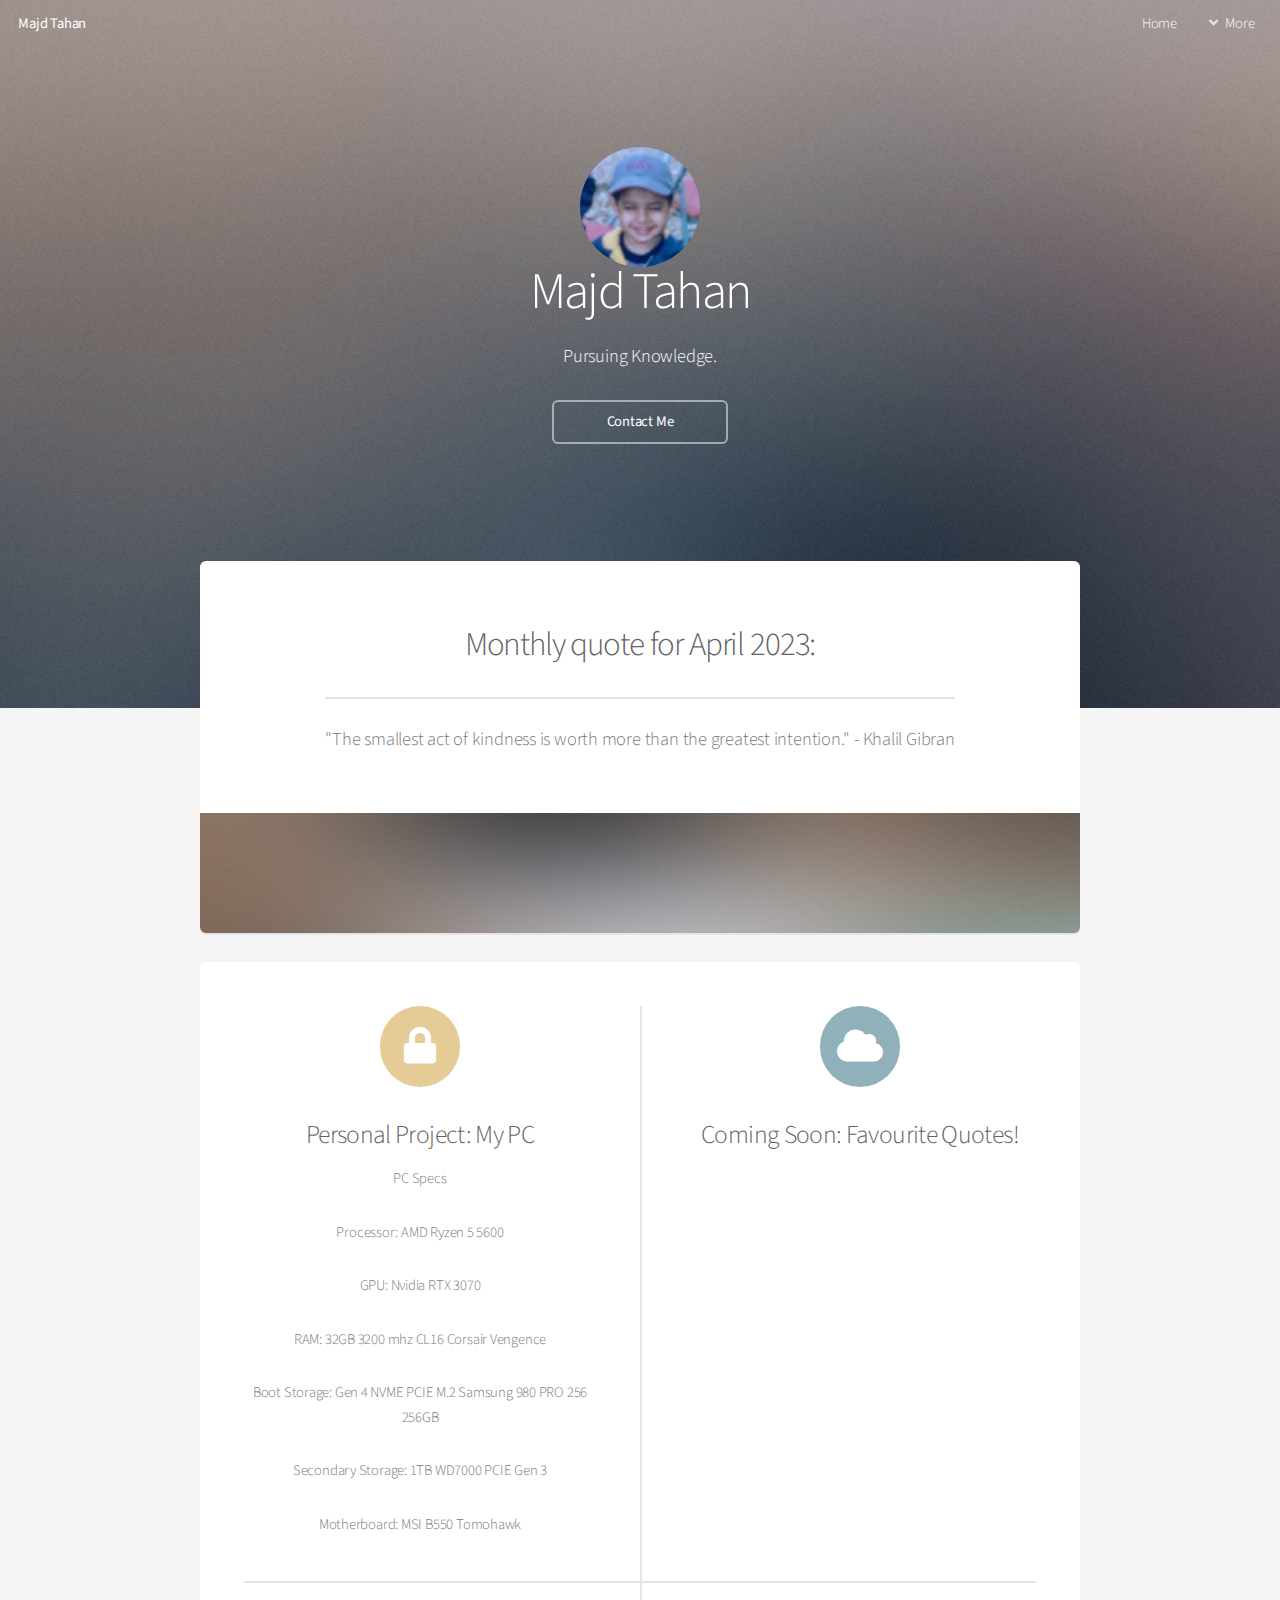
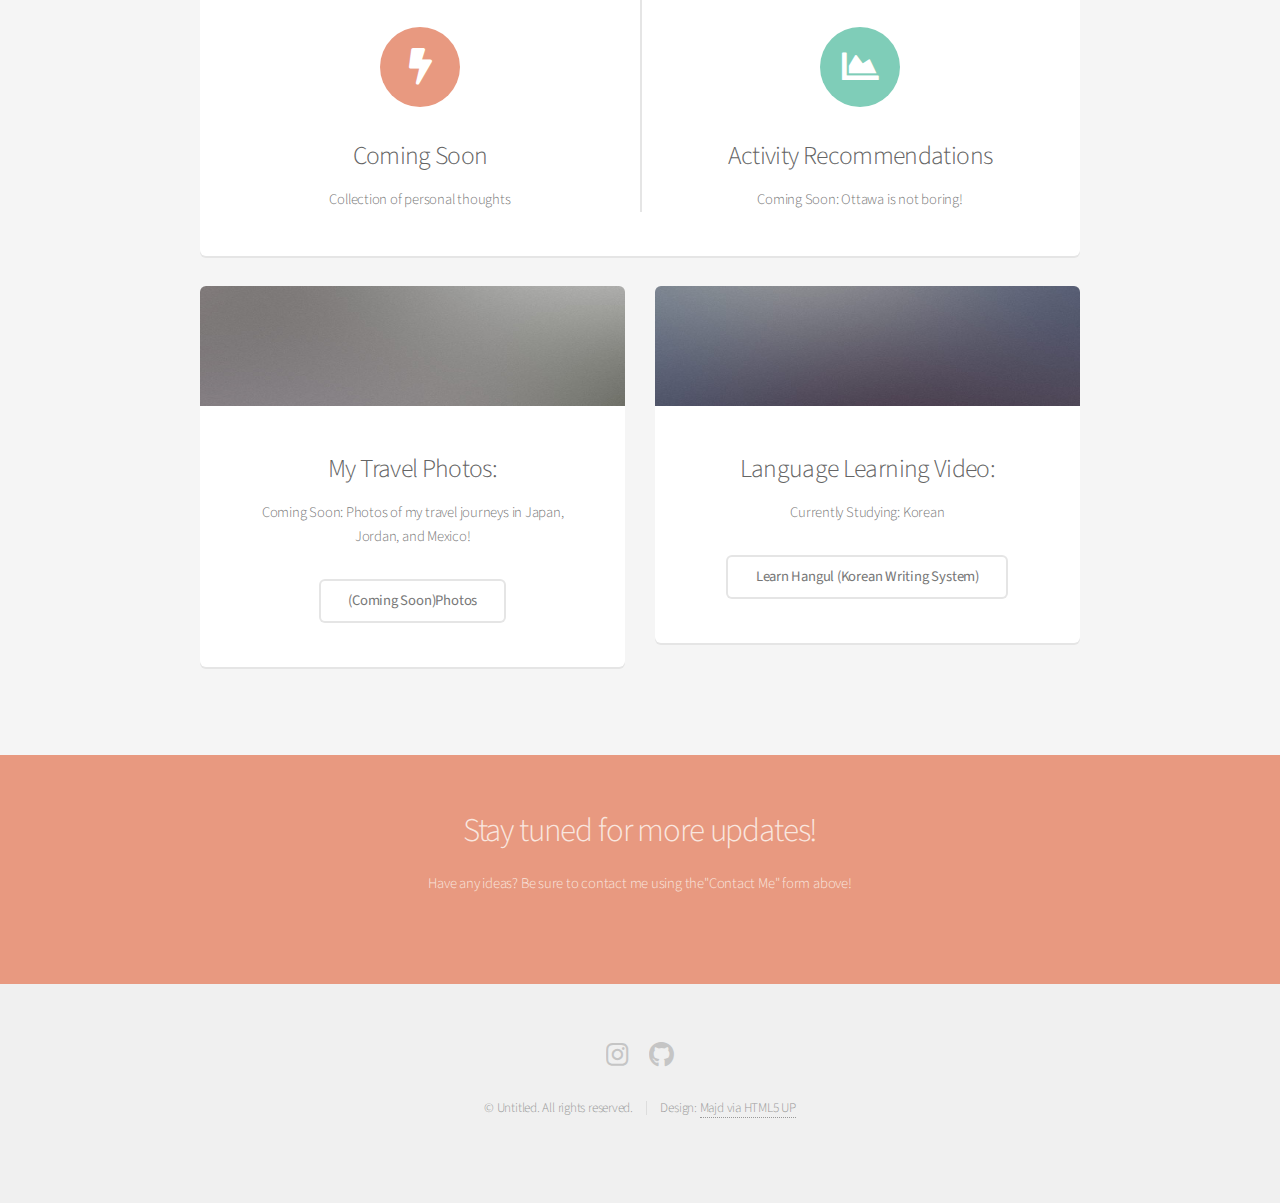
==== index.html @ 49168c93 "Small fix to submenu order" ====
<!DOCTYPE HTML>
<!--
	Alpha by HTML5 UP
	html5up.net | @ajlkn
	Free for personal and commercial use under the CCA 3.0 license (html5up.net/license)
-->
<html>
	<head>
		<title>Majd Tahan</title>
		<meta charset="utf-8" />
		<meta name="viewport" content="width=device-width, initial-scale=1, user-scalable=no" />
		<link rel="stylesheet" href="assets/css/main.css" />
	</head>
	<body class="landing is-preload">
		<div id="page-wrapper">

			<!-- Header -->
				<header id="header" class="alt">
					<h1><a href="index.html">Majd Tahan</a></h1>
					<nav id="nav">
						<ul>
							<li><a href="index.html">Home</a></li>
							<li>
								<a href="#" class="icon solid fa-angle-down">More</a>
								<ul>
									<li><a href="generic.html">Previous Quotes</a></li>
									<li><a href="contact.html">Contact Form</a></li>
									<li><a href="elements.html">Elements</a></li>
									<li>
										<!-- <a href="#">Submenu</a>
										<ul>
											<li><a href="#">Option One</a></li>
											<li><a href="#">Option Two</a></li>
											<li><a href="#">Option Three</a></li>
											<li><a href="#">Option Four</a></li>
										</ul> -->
									</li>
								</ul>
							</li>
							<!-- <li><a href="#" class="button">Sign Up</a></li> -->
						</ul>
					</nav>
				</header>

			<!-- Banner -->
				<section id="banner">
					<!--<img src="images/cat.jpg" alt = "Avatar">-->
					<img src="images/me.jpg" alt = "Avatar">
					<h2>Majd Tahan</h2>
					<p>Pursuing Knowledge.</p>
					<ul class="actions special">
						<!-- Redirect to email is disabled, enabled re-direct to form which then sends a detailed email to my inbox. -->

						<!-- <li><a href="https://www.google.ca/" class="button primary" >Resume</a></li> -->
						<!-- <li><a href="mailto: majd.eltahan@gmail.com" class="button">Contact Me</a></li> -->
						<li><a href="contact.html" class="button">Contact Me</a></li>
					</ul>
				</section>

			<!-- Main -->
				<section id="main" class="container">

					<section class="box special">
						<header class="major">
							<h2>Monthly quote for April 2023:
							<br />
							</h2>
							<p>"The smallest act of kindness is worth more than the greatest intention." - Khalil Gibran</p>
						</header>
						<span class="image featured"><img src="images/pic01.jpg" /></span>
					</section>

					<section class="box special features">
						
						<div class="features-row">
							<section>
								<span class="icon solid major fa-lock accent5"></span>
								<h3>Personal Project: My PC</h3>
								<p>PC Specs	</p>
								<p>Processor: AMD Ryzen 5 5600</p>
								<P>GPU: Nvidia RTX 3070</P>
								<p>RAM: 32GB 3200 mhz CL16 Corsair Vengence </p>
								<p>Boot Storage: Gen 4 NVME PCIE M.2 Samsung 980 PRO 256 256GB</p>
								<p>Secondary Storage: 1TB WD7000 PCIE Gen 3</p>
								<p>Motherboard: MSI B550 Tomohawk</p>
							</section>
							<section>
								<span class="icon solid major fa-cloud accent4"></span>
								<h3>Coming Soon: Favourite Quotes!</h3>
								<p></p>
							</section>   
							
						</div>
						<div class="features-row">
							<section>
								<span class="icon solid major fa-bolt accent2"></span>
								<h3>Coming Soon</h3>
								<p>Collection of personal thoughts</p>
							</section>
							<section>
								<span class="icon solid major fa-chart-area accent3"></span>
								<h3>Activity Recommendations</h3>
								<p>Coming Soon: Ottawa is not boring!</p>
							</section>
						</div>
					</section>

					<div class="row">
						<div class="col-6 col-12-narrower">

							<section class="box special">
								<span class="image featured"><img src="images/pic02.jpg" alt="" /></span>
								<h3>My Travel Photos:</h3>
								<p>Coming Soon: Photos of my travel journeys in Japan, Jordan, and Mexico!</p>
								<ul class="actions special">
									<li><a href="#" class="button alt">(Coming Soon)Photos</a></li>
								</ul>
							</section>

						</div>
						<div class="col-6 col-12-narrower">

							<section class="box special">
								<span class="image featured"><img src="images/pic03.jpg" alt="" /></span>
								<h3>Language Learning Video:</h3>
								<p>Currently Studying: Korean</p>

								<ul class="actions special">
									<li><a href="https://www.youtube.com/watch?v=85qJXvyFrIc" class="button alt">Learn Hangul (Korean Writing System)</a></li>
								</ul>
							</section>

						</div>
					</div>

				</section>

			<!-- CTA -->
				<section id="cta">

					<h2>Stay tuned for more updates!</h2>
					<p>Have any ideas? Be sure to contact me using the"Contact Me" form above!</p>
					<!-- <p>Contact Me: <a href="contact.html"></a></p>  -->

					<!-- <form>
						<div class="row gtr-50 gtr-uniform">
							<div class="col-8 col-12-mobilep">
								<input type="email" name="email" id="email" placeholder="Email Address" />
							</div>
							<div class="col-4 col-12-mobilep">
								<input type="submit" value="Sign Up" class="fit" />
							</div>
						</div>
					</form> -->

				</section>

			<!-- Footer -->
				<footer id="footer">
					<ul class="icons">
						<li><a href="https://www.instagram.com/majdtahan" class="icon brands fa-instagram"><span class="label">Instagram</span></a></li>
						<li><a href="https://github.com/majdtahan" class="icon brands fa-github"><span class="label">Github</span></a></li>
					</ul>
					<ul class="copyright">
						<li>&copy; Untitled. All rights reserved.</li><li>Design: <a href="http://html5up.net">Majd via HTML5 UP</a></li>
					</ul>
				</footer>

		</div>

		<!-- Scripts -->
			<script src="assets/js/jquery.min.js"></script>
			<script src="assets/js/jquery.dropotron.min.js"></script>
			<script src="assets/js/jquery.scrollex.min.js"></script>
			<script src="assets/js/browser.min.js"></script>
			<script src="assets/js/breakpoints.min.js"></script>
			<script src="assets/js/util.js"></script>
			<script src="assets/js/main.js"></script>

	</body>
</html>
---- assets/css/main.css ----
@import url("fontawesome-all.min.css");
@import url("https://fonts.googleapis.com/css?family=Source+Sans+Pro:300,400,300italic,400italic");

/*
	Alpha by HTML5 UP
	html5up.net | @ajlkn
	Free for personal and commercial use under the CCA 3.0 license (html5up.net/license)
*/

/* Reset */

/* Based on meyerweb.com/eric/tools/css/reset (v2.0 | 20110126 | License: public domain) */

	html, body, div, span, applet, object,
	iframe, h1, h2, h3, h4, h5, h6, p, blockquote,
	pre, a, abbr, acronym, address, big, cite,
	code, del, dfn, em, img, ins, kbd, q, s, samp,
	small, strike, strong, sub, sup, tt, var, b,
	u, i, center, dl, dt, dd, ol, ul, li, fieldset,
	form, label, legend, table, caption, tbody,
	tfoot, thead, tr, th, td, article, aside,
	canvas, details, embed, figure, figcaption,
	footer, header, hgroup, menu, nav, output, ruby,
	section, summary, time, mark, audio, video {
		margin: 0;
		padding: 0;
		border: 0;
		font-size: 100%;
		font: inherit;
		vertical-align: baseline;
	}

	article, aside, details, figcaption, figure,
	footer, header, hgroup, menu, nav, section {
		display: block;
	}

	body {
		line-height: 1;
	}

	ol, ul {
		list-style: none;
	}

	blockquote, q {
		quotes: none;
	}

		blockquote:before, blockquote:after, q:before, q:after {
			content: '';
			content: none;
		}

	table {
		border-collapse: collapse;
		border-spacing: 0;
	}

	img{
		vertical-align: middle;
		width: 120px;
		height: 120px;
		border-radius: 50%;


	}

	body {
		-webkit-text-size-adjust: none;
	}

	mark {
		background-color: transparent;
		color: inherit;
	}

	input::-moz-focus-inner {
		border: 0;
		padding: 0;
	}

	input, select, textarea {
		-moz-appearance: none;
		-webkit-appearance: none;
		-ms-appearance: none;
		appearance: none;
	}

/* Basic */

	@-ms-viewport {
		width: device-width;
	}

	body {
		-ms-overflow-style: scrollbar;
	}

	@media screen and (max-width: 480px) {

		html, body {
			min-width: 320px;
		}

	}

	html {
		box-sizing: border-box;
	}

	*, *:before, *:after {
		box-sizing: inherit;
	}

	body {
		background: #f5f5f5;
	}

	body, input, select, textarea {
		color: #777;
		font-family: "Source Sans Pro", sans-serif;
		font-size: 16pt;
		font-weight: 300;
		line-height: 1.65em;
		letter-spacing: -0.015em;
	}

	a {
		-moz-transition: color 0.2s ease-in-out, border-bottom-color 0.2s ease-in-out;
		-webkit-transition: color 0.2s ease-in-out, border-bottom-color 0.2s ease-in-out;
		-ms-transition: color 0.2s ease-in-out, border-bottom-color 0.2s ease-in-out;
		transition: color 0.2s ease-in-out, border-bottom-color 0.2s ease-in-out;
		border-bottom: dotted 1px;
		color: #e89980;
		text-decoration: none;
	}

		a:hover {
			border-bottom-color: transparent;
		}

	strong, b {
		color: #646464;
		font-weight: 400;
	}

	em, i {
		font-style: italic;
	}

	p {
		margin: 0 0 2em 0;
	}

	h1, h2, h3, h4, h5, h6 {
		color: #646464;
		font-weight: 300;
		line-height: 1em;
		margin: 0 0 0.5em 0;
	}

		h1 a, h2 a, h3 a, h4 a, h5 a, h6 a {
			color: inherit;
			text-decoration: none;
		}

	h2 {
		font-size: 2.25em;
		line-height: 1.5em;
		letter-spacing: -0.035em;
	}

	h3 {
		font-size: 1.75em;
		line-height: 1.5em;
		letter-spacing: -0.025em;
	}

	h4 {
		font-size: 1.1em;
		line-height: 1.5em;
		letter-spacing: 0;
	}

	h5 {
		font-size: 0.9em;
		line-height: 1.5em;
		letter-spacing: 0;
	}

	h6 {
		font-size: 0.7em;
		line-height: 1.5em;
		letter-spacing: 0;
	}

	sub {
		font-size: 0.8em;
		position: relative;
		top: 0.5em;
	}

	sup {
		font-size: 0.8em;
		position: relative;
		top: -0.5em;
	}

	hr {
		border: 0;
		border-bottom: solid 2px #e5e5e5;
		margin: 2em 0;
	}

		hr.major {
			margin: 3em 0;
		}

	blockquote {
		border-left: solid 4px #e5e5e5;
		font-style: italic;
		margin: 0 0 2em 0;
		padding: 0.5em 0 0.5em 2em;
	}

	pre {
		-webkit-overflow-scrolling: touch;
		background: #f8f8f8;
		border-radius: 6px;
		border: solid 1px #e5e5e5;
		font-family: monospace;
		font-size: 0.9em;
		line-height: 1.75em;
		margin: 0 0 2em 0;
		overflow-x: auto;
		padding: 1em 1.5em;
	}

	code {
		background: #f8f8f8;
		border-radius: 6px;
		border: solid 1px #e5e5e5;
		font-family: monospace;
		font-size: 0.9em;
		margin: 0 0.25em;
		padding: 0.25em 0.65em;
	}

	.align-left {
		text-align: left;
	}

	.align-center {
		text-align: center;
	}

	.align-right {
		text-align: right;
	}

/* Row */

	.row {
		display: flex;
		flex-wrap: wrap;
		box-sizing: border-box;
		align-items: stretch;
	}

		.row > * {
			box-sizing: border-box;
		}

		.row.gtr-uniform > * > :last-child {
			margin-bottom: 0;
		}

		.row.aln-left {
			justify-content: flex-start;
		}

		.row.aln-center {
			justify-content: center;
		}

		.row.aln-right {
			justify-content: flex-end;
		}

		.row.aln-top {
			align-items: flex-start;
		}

		.row.aln-middle {
			align-items: center;
		}

		.row.aln-bottom {
			align-items: flex-end;
		}

		.row > .imp {
			order: -1;
		}

		.row > .col-1 {
			width: 8.33333%;
		}

		.row > .off-1 {
			margin-left: 8.33333%;
		}

		.row > .col-2 {
			width: 16.66667%;
		}

		.row > .off-2 {
			margin-left: 16.66667%;
		}

		.row > .col-3 {
			width: 25%;
		}

		.row > .off-3 {
			margin-left: 25%;
		}

		.row > .col-4 {
			width: 33.33333%;
		}

		.row > .off-4 {
			margin-left: 33.33333%;
		}

		.row > .col-5 {
			width: 41.66667%;
		}

		.row > .off-5 {
			margin-left: 41.66667%;
		}

		.row > .col-6 {
			width: 50%;
		}

		.row > .off-6 {
			margin-left: 50%;
		}

		.row > .col-7 {
			width: 58.33333%;
		}

		.row > .off-7 {
			margin-left: 58.33333%;
		}

		.row > .col-8 {
			width: 66.66667%;
		}

		.row > .off-8 {
			margin-left: 66.66667%;
		}

		.row > .col-9 {
			width: 75%;
		}

		.row > .off-9 {
			margin-left: 75%;
		}

		.row > .col-10 {
			width: 83.33333%;
		}

		.row > .off-10 {
			margin-left: 83.33333%;
		}

		.row > .col-11 {
			width: 91.66667%;
		}

		.row > .off-11 {
			margin-left: 91.66667%;
		}

		.row > .col-12 {
			width: 100%;
		}

		.row > .off-12 {
			margin-left: 100%;
		}

		.row.gtr-0 {
			margin-top: 0;
			margin-left: 0em;
		}

			.row.gtr-0 > * {
				padding: 0 0 0 0em;
			}

			.row.gtr-0.gtr-uniform {
				margin-top: 0em;
			}

				.row.gtr-0.gtr-uniform > * {
					padding-top: 0em;
				}

		.row.gtr-25 {
			margin-top: 0;
			margin-left: -0.5em;
		}

			.row.gtr-25 > * {
				padding: 0 0 0 0.5em;
			}

			.row.gtr-25.gtr-uniform {
				margin-top: -0.5em;
			}

				.row.gtr-25.gtr-uniform > * {
					padding-top: 0.5em;
				}

		.row.gtr-50 {
			margin-top: 0;
			margin-left: -1em;
		}

			.row.gtr-50 > * {
				padding: 0 0 0 1em;
			}

			.row.gtr-50.gtr-uniform {
				margin-top: -1em;
			}

				.row.gtr-50.gtr-uniform > * {
					padding-top: 1em;
				}

		.row {
			margin-top: 0;
			margin-left: -2em;
		}

			.row > * {
				padding: 0 0 0 2em;
			}

			.row.gtr-uniform {
				margin-top: -2em;
			}

				.row.gtr-uniform > * {
					padding-top: 2em;
				}

		.row.gtr-150 {
			margin-top: 0;
			margin-left: -3em;
		}

			.row.gtr-150 > * {
				padding: 0 0 0 3em;
			}

			.row.gtr-150.gtr-uniform {
				margin-top: -3em;
			}

				.row.gtr-150.gtr-uniform > * {
					padding-top: 3em;
				}

		.row.gtr-200 {
			margin-top: 0;
			margin-left: -4em;
		}

			.row.gtr-200 > * {
				padding: 0 0 0 4em;
			}

			.row.gtr-200.gtr-uniform {
				margin-top: -4em;
			}

				.row.gtr-200.gtr-uniform > * {
					padding-top: 4em;
				}

		@media screen and (max-width: 1680px) {

			.row {
				display: flex;
				flex-wrap: wrap;
				box-sizing: border-box;
				align-items: stretch;
			}

				.row > * {
					box-sizing: border-box;
				}

				.row.gtr-uniform > * > :last-child {
					margin-bottom: 0;
				}

				.row.aln-left {
					justify-content: flex-start;
				}

				.row.aln-center {
					justify-content: center;
				}

				.row.aln-right {
					justify-content: flex-end;
				}

				.row.aln-top {
					align-items: flex-start;
				}

				.row.aln-middle {
					align-items: center;
				}

				.row.aln-bottom {
					align-items: flex-end;
				}

				.row > .imp-wide {
					order: -1;
				}

				.row > .col-1-wide {
					width: 8.33333%;
				}

				.row > .off-1-wide {
					margin-left: 8.33333%;
				}

				.row > .col-2-wide {
					width: 16.66667%;
				}

				.row > .off-2-wide {
					margin-left: 16.66667%;
				}

				.row > .col-3-wide {
					width: 25%;
				}

				.row > .off-3-wide {
					margin-left: 25%;
				}

				.row > .col-4-wide {
					width: 33.33333%;
				}

				.row > .off-4-wide {
					margin-left: 33.33333%;
				}

				.row > .col-5-wide {
					width: 41.66667%;
				}

				.row > .off-5-wide {
					margin-left: 41.66667%;
				}

				.row > .col-6-wide {
					width: 50%;
				}

				.row > .off-6-wide {
					margin-left: 50%;
				}

				.row > .col-7-wide {
					width: 58.33333%;
				}

				.row > .off-7-wide {
					margin-left: 58.33333%;
				}

				.row > .col-8-wide {
					width: 66.66667%;
				}

				.row > .off-8-wide {
					margin-left: 66.66667%;
				}

				.row > .col-9-wide {
					width: 75%;
				}

				.row > .off-9-wide {
					margin-left: 75%;
				}

				.row > .col-10-wide {
					width: 83.33333%;
				}

				.row > .off-10-wide {
					margin-left: 83.33333%;
				}

				.row > .col-11-wide {
					width: 91.66667%;
				}

				.row > .off-11-wide {
					margin-left: 91.66667%;
				}

				.row > .col-12-wide {
					width: 100%;
				}

				.row > .off-12-wide {
					margin-left: 100%;
				}

				.row.gtr-0 {
					margin-top: 0;
					margin-left: 0em;
				}

					.row.gtr-0 > * {
						padding: 0 0 0 0em;
					}

					.row.gtr-0.gtr-uniform {
						margin-top: 0em;
					}

						.row.gtr-0.gtr-uniform > * {
							padding-top: 0em;
						}

				.row.gtr-25 {
					margin-top: 0;
					margin-left: -0.5em;
				}

					.row.gtr-25 > * {
						padding: 0 0 0 0.5em;
					}

					.row.gtr-25.gtr-uniform {
						margin-top: -0.5em;
					}

						.row.gtr-25.gtr-uniform > * {
							padding-top: 0.5em;
						}

				.row.gtr-50 {
					margin-top: 0;
					margin-left: -1em;
				}

					.row.gtr-50 > * {
						padding: 0 0 0 1em;
					}

					.row.gtr-50.gtr-uniform {
						margin-top: -1em;
					}

						.row.gtr-50.gtr-uniform > * {
							padding-top: 1em;
						}

				.row {
					margin-top: 0;
					margin-left: -2em;
				}

					.row > * {
						padding: 0 0 0 2em;
					}

					.row.gtr-uniform {
						margin-top: -2em;
					}

						.row.gtr-uniform > * {
							padding-top: 2em;
						}

				.row.gtr-150 {
					margin-top: 0;
					margin-left: -3em;
				}

					.row.gtr-150 > * {
						padding: 0 0 0 3em;
					}

					.row.gtr-150.gtr-uniform {
						margin-top: -3em;
					}

						.row.gtr-150.gtr-uniform > * {
							padding-top: 3em;
						}

				.row.gtr-200 {
					margin-top: 0;
					margin-left: -4em;
				}

					.row.gtr-200 > * {
						padding: 0 0 0 4em;
					}

					.row.gtr-200.gtr-uniform {
						margin-top: -4em;
					}

						.row.gtr-200.gtr-uniform > * {
							padding-top: 4em;
						}

		}

		@media screen and (max-width: 1280px) {

			.row {
				display: flex;
				flex-wrap: wrap;
				box-sizing: border-box;
				align-items: stretch;
			}

				.row > * {
					box-sizing: border-box;
				}

				.row.gtr-uniform > * > :last-child {
					margin-bottom: 0;
				}

				.row.aln-left {
					justify-content: flex-start;
				}

				.row.aln-center {
					justify-content: center;
				}

				.row.aln-right {
					justify-content: flex-end;
				}

				.row.aln-top {
					align-items: flex-start;
				}

				.row.aln-middle {
					align-items: center;
				}

				.row.aln-bottom {
					align-items: flex-end;
				}

				.row > .imp-normal {
					order: -1;
				}

				.row > .col-1-normal {
					width: 8.33333%;
				}

				.row > .off-1-normal {
					margin-left: 8.33333%;
				}

				.row > .col-2-normal {
					width: 16.66667%;
				}

				.row > .off-2-normal {
					margin-left: 16.66667%;
				}

				.row > .col-3-normal {
					width: 25%;
				}

				.row > .off-3-normal {
					margin-left: 25%;
				}

				.row > .col-4-normal {
					width: 33.33333%;
				}

				.row > .off-4-normal {
					margin-left: 33.33333%;
				}

				.row > .col-5-normal {
					width: 41.66667%;
				}

				.row > .off-5-normal {
					margin-left: 41.66667%;
				}

				.row > .col-6-normal {
					width: 50%;
				}

				.row > .off-6-normal {
					margin-left: 50%;
				}

				.row > .col-7-normal {
					width: 58.33333%;
				}

				.row > .off-7-normal {
					margin-left: 58.33333%;
				}

				.row > .col-8-normal {
					width: 66.66667%;
				}

				.row > .off-8-normal {
					margin-left: 66.66667%;
				}

				.row > .col-9-normal {
					width: 75%;
				}

				.row > .off-9-normal {
					margin-left: 75%;
				}

				.row > .col-10-normal {
					width: 83.33333%;
				}

				.row > .off-10-normal {
					margin-left: 83.33333%;
				}

				.row > .col-11-normal {
					width: 91.66667%;
				}

				.row > .off-11-normal {
					margin-left: 91.66667%;
				}

				.row > .col-12-normal {
					width: 100%;
				}

				.row > .off-12-normal {
					margin-left: 100%;
				}

				.row.gtr-0 {
					margin-top: 0;
					margin-left: 0em;
				}

					.row.gtr-0 > * {
						padding: 0 0 0 0em;
					}

					.row.gtr-0.gtr-uniform {
						margin-top: 0em;
					}

						.row.gtr-0.gtr-uniform > * {
							padding-top: 0em;
						}

				.row.gtr-25 {
					margin-top: 0;
					margin-left: -0.5em;
				}

					.row.gtr-25 > * {
						padding: 0 0 0 0.5em;
					}

					.row.gtr-25.gtr-uniform {
						margin-top: -0.5em;
					}

						.row.gtr-25.gtr-uniform > * {
							padding-top: 0.5em;
						}

				.row.gtr-50 {
					margin-top: 0;
					margin-left: -1em;
				}

					.row.gtr-50 > * {
						padding: 0 0 0 1em;
					}

					.row.gtr-50.gtr-uniform {
						margin-top: -1em;
					}

						.row.gtr-50.gtr-uniform > * {
							padding-top: 1em;
						}

				.row {
					margin-top: 0;
					margin-left: -2em;
				}

					.row > * {
						padding: 0 0 0 2em;
					}

					.row.gtr-uniform {
						margin-top: -2em;
					}

						.row.gtr-uniform > * {
							padding-top: 2em;
						}

				.row.gtr-150 {
					margin-top: 0;
					margin-left: -3em;
				}

					.row.gtr-150 > * {
						padding: 0 0 0 3em;
					}

					.row.gtr-150.gtr-uniform {
						margin-top: -3em;
					}

						.row.gtr-150.gtr-uniform > * {
							padding-top: 3em;
						}

				.row.gtr-200 {
					margin-top: 0;
					margin-left: -4em;
				}

					.row.gtr-200 > * {
						padding: 0 0 0 4em;
					}

					.row.gtr-200.gtr-uniform {
						margin-top: -4em;
					}

						.row.gtr-200.gtr-uniform > * {
							padding-top: 4em;
						}

		}

		@media screen and (max-width: 980px) {

			.row {
				display: flex;
				flex-wrap: wrap;
				box-sizing: border-box;
				align-items: stretch;
			}

				.row > * {
					box-sizing: border-box;
				}

				.row.gtr-uniform > * > :last-child {
					margin-bottom: 0;
				}

				.row.aln-left {
					justify-content: flex-start;
				}

				.row.aln-center {
					justify-content: center;
				}

				.row.aln-right {
					justify-content: flex-end;
				}

				.row.aln-top {
					align-items: flex-start;
				}

				.row.aln-middle {
					align-items: center;
				}

				.row.aln-bottom {
					align-items: flex-end;
				}

				.row > .imp-narrow {
					order: -1;
				}

				.row > .col-1-narrow {
					width: 8.33333%;
				}

				.row > .off-1-narrow {
					margin-left: 8.33333%;
				}

				.row > .col-2-narrow {
					width: 16.66667%;
				}

				.row > .off-2-narrow {
					margin-left: 16.66667%;
				}

				.row > .col-3-narrow {
					width: 25%;
				}

				.row > .off-3-narrow {
					margin-left: 25%;
				}

				.row > .col-4-narrow {
					width: 33.33333%;
				}

				.row > .off-4-narrow {
					margin-left: 33.33333%;
				}

				.row > .col-5-narrow {
					width: 41.66667%;
				}

				.row > .off-5-narrow {
					margin-left: 41.66667%;
				}

				.row > .col-6-narrow {
					width: 50%;
				}

				.row > .off-6-narrow {
					margin-left: 50%;
				}

				.row > .col-7-narrow {
					width: 58.33333%;
				}

				.row > .off-7-narrow {
					margin-left: 58.33333%;
				}

				.row > .col-8-narrow {
					width: 66.66667%;
				}

				.row > .off-8-narrow {
					margin-left: 66.66667%;
				}

				.row > .col-9-narrow {
					width: 75%;
				}

				.row > .off-9-narrow {
					margin-left: 75%;
				}

				.row > .col-10-narrow {
					width: 83.33333%;
				}

				.row > .off-10-narrow {
					margin-left: 83.33333%;
				}

				.row > .col-11-narrow {
					width: 91.66667%;
				}

				.row > .off-11-narrow {
					margin-left: 91.66667%;
				}

				.row > .col-12-narrow {
					width: 100%;
				}

				.row > .off-12-narrow {
					margin-left: 100%;
				}

				.row.gtr-0 {
					margin-top: 0;
					margin-left: 0em;
				}

					.row.gtr-0 > * {
						padding: 0 0 0 0em;
					}

					.row.gtr-0.gtr-uniform {
						margin-top: 0em;
					}

						.row.gtr-0.gtr-uniform > * {
							padding-top: 0em;
						}

				.row.gtr-25 {
					margin-top: 0;
					margin-left: -0.5em;
				}

					.row.gtr-25 > * {
						padding: 0 0 0 0.5em;
					}

					.row.gtr-25.gtr-uniform {
						margin-top: -0.5em;
					}

						.row.gtr-25.gtr-uniform > * {
							padding-top: 0.5em;
						}

				.row.gtr-50 {
					margin-top: 0;
					margin-left: -1em;
				}

					.row.gtr-50 > * {
						padding: 0 0 0 1em;
					}

					.row.gtr-50.gtr-uniform {
						margin-top: -1em;
					}

						.row.gtr-50.gtr-uniform > * {
							padding-top: 1em;
						}

				.row {
					margin-top: 0;
					margin-left: -2em;
				}

					.row > * {
						padding: 0 0 0 2em;
					}

					.row.gtr-uniform {
						margin-top: -2em;
					}

						.row.gtr-uniform > * {
							padding-top: 2em;
						}

				.row.gtr-150 {
					margin-top: 0;
					margin-left: -3em;
				}

					.row.gtr-150 > * {
						padding: 0 0 0 3em;
					}

					.row.gtr-150.gtr-uniform {
						margin-top: -3em;
					}

						.row.gtr-150.gtr-uniform > * {
							padding-top: 3em;
						}

				.row.gtr-200 {
					margin-top: 0;
					margin-left: -4em;
				}

					.row.gtr-200 > * {
						padding: 0 0 0 4em;
					}

					.row.gtr-200.gtr-uniform {
						margin-top: -4em;
					}

						.row.gtr-200.gtr-uniform > * {
							padding-top: 4em;
						}

		}

		@media screen and (max-width: 840px) {

			.row {
				display: flex;
				flex-wrap: wrap;
				box-sizing: border-box;
				align-items: stretch;
			}

				.row > * {
					box-sizing: border-box;
				}

				.row.gtr-uniform > * > :last-child {
					margin-bottom: 0;
				}

				.row.aln-left {
					justify-content: flex-start;
				}

				.row.aln-center {
					justify-content: center;
				}

				.row.aln-right {
					justify-content: flex-end;
				}

				.row.aln-top {
					align-items: flex-start;
				}

				.row.aln-middle {
					align-items: center;
				}

				.row.aln-bottom {
					align-items: flex-end;
				}

				.row > .imp-narrower {
					order: -1;
				}

				.row > .col-1-narrower {
					width: 8.33333%;
				}

				.row > .off-1-narrower {
					margin-left: 8.33333%;
				}

				.row > .col-2-narrower {
					width: 16.66667%;
				}

				.row > .off-2-narrower {
					margin-left: 16.66667%;
				}

				.row > .col-3-narrower {
					width: 25%;
				}

				.row > .off-3-narrower {
					margin-left: 25%;
				}

				.row > .col-4-narrower {
					width: 33.33333%;
				}

				.row > .off-4-narrower {
					margin-left: 33.33333%;
				}

				.row > .col-5-narrower {
					width: 41.66667%;
				}

				.row > .off-5-narrower {
					margin-left: 41.66667%;
				}

				.row > .col-6-narrower {
					width: 50%;
				}

				.row > .off-6-narrower {
					margin-left: 50%;
				}

				.row > .col-7-narrower {
					width: 58.33333%;
				}

				.row > .off-7-narrower {
					margin-left: 58.33333%;
				}

				.row > .col-8-narrower {
					width: 66.66667%;
				}

				.row > .off-8-narrower {
					margin-left: 66.66667%;
				}

				.row > .col-9-narrower {
					width: 75%;
				}

				.row > .off-9-narrower {
					margin-left: 75%;
				}

				.row > .col-10-narrower {
					width: 83.33333%;
				}

				.row > .off-10-narrower {
					margin-left: 83.33333%;
				}

				.row > .col-11-narrower {
					width: 91.66667%;
				}

				.row > .off-11-narrower {
					margin-left: 91.66667%;
				}

				.row > .col-12-narrower {
					width: 100%;
				}

				.row > .off-12-narrower {
					margin-left: 100%;
				}

				.row.gtr-0 {
					margin-top: 0;
					margin-left: 0em;
				}

					.row.gtr-0 > * {
						padding: 0 0 0 0em;
					}

					.row.gtr-0.gtr-uniform {
						margin-top: 0em;
					}

						.row.gtr-0.gtr-uniform > * {
							padding-top: 0em;
						}

				.row.gtr-25 {
					margin-top: 0;
					margin-left: -0.5em;
				}

					.row.gtr-25 > * {
						padding: 0 0 0 0.5em;
					}

					.row.gtr-25.gtr-uniform {
						margin-top: -0.5em;
					}

						.row.gtr-25.gtr-uniform > * {
							padding-top: 0.5em;
						}

				.row.gtr-50 {
					margin-top: 0;
					margin-left: -1em;
				}

					.row.gtr-50 > * {
						padding: 0 0 0 1em;
					}

					.row.gtr-50.gtr-uniform {
						margin-top: -1em;
					}

						.row.gtr-50.gtr-uniform > * {
							padding-top: 1em;
						}

				.row {
					margin-top: 0;
					margin-left: -2em;
				}

					.row > * {
						padding: 0 0 0 2em;
					}

					.row.gtr-uniform {
						margin-top: -2em;
					}

						.row.gtr-uniform > * {
							padding-top: 2em;
						}

				.row.gtr-150 {
					margin-top: 0;
					margin-left: -3em;
				}

					.row.gtr-150 > * {
						padding: 0 0 0 3em;
					}

					.row.gtr-150.gtr-uniform {
						margin-top: -3em;
					}

						.row.gtr-150.gtr-uniform > * {
							padding-top: 3em;
						}

				.row.gtr-200 {
					margin-top: 0;
					margin-left: -4em;
				}

					.row.gtr-200 > * {
						padding: 0 0 0 4em;
					}

					.row.gtr-200.gtr-uniform {
						margin-top: -4em;
					}

						.row.gtr-200.gtr-uniform > * {
							padding-top: 4em;
						}

		}

		@media screen and (max-width: 736px) {

			.row {
				display: flex;
				flex-wrap: wrap;
				box-sizing: border-box;
				align-items: stretch;
			}

				.row > * {
					box-sizing: border-box;
				}

				.row.gtr-uniform > * > :last-child {
					margin-bottom: 0;
				}

				.row.aln-left {
					justify-content: flex-start;
				}

				.row.aln-center {
					justify-content: center;
				}

				.row.aln-right {
					justify-content: flex-end;
				}

				.row.aln-top {
					align-items: flex-start;
				}

				.row.aln-middle {
					align-items: center;
				}

				.row.aln-bottom {
					align-items: flex-end;
				}

				.row > .imp-mobile {
					order: -1;
				}

				.row > .col-1-mobile {
					width: 8.33333%;
				}

				.row > .off-1-mobile {
					margin-left: 8.33333%;
				}

				.row > .col-2-mobile {
					width: 16.66667%;
				}

				.row > .off-2-mobile {
					margin-left: 16.66667%;
				}

				.row > .col-3-mobile {
					width: 25%;
				}

				.row > .off-3-mobile {
					margin-left: 25%;
				}

				.row > .col-4-mobile {
					width: 33.33333%;
				}

				.row > .off-4-mobile {
					margin-left: 33.33333%;
				}

				.row > .col-5-mobile {
					width: 41.66667%;
				}

				.row > .off-5-mobile {
					margin-left: 41.66667%;
				}

				.row > .col-6-mobile {
					width: 50%;
				}

				.row > .off-6-mobile {
					margin-left: 50%;
				}

				.row > .col-7-mobile {
					width: 58.33333%;
				}

				.row > .off-7-mobile {
					margin-left: 58.33333%;
				}

				.row > .col-8-mobile {
					width: 66.66667%;
				}

				.row > .off-8-mobile {
					margin-left: 66.66667%;
				}

				.row > .col-9-mobile {
					width: 75%;
				}

				.row > .off-9-mobile {
					margin-left: 75%;
				}

				.row > .col-10-mobile {
					width: 83.33333%;
				}

				.row > .off-10-mobile {
					margin-left: 83.33333%;
				}

				.row > .col-11-mobile {
					width: 91.66667%;
				}

				.row > .off-11-mobile {
					margin-left: 91.66667%;
				}

				.row > .col-12-mobile {
					width: 100%;
				}

				.row > .off-12-mobile {
					margin-left: 100%;
				}

				.row.gtr-0 {
					margin-top: 0;
					margin-left: 0em;
				}

					.row.gtr-0 > * {
						padding: 0 0 0 0em;
					}

					.row.gtr-0.gtr-uniform {
						margin-top: 0em;
					}

						.row.gtr-0.gtr-uniform > * {
							padding-top: 0em;
						}

				.row.gtr-25 {
					margin-top: 0;
					margin-left: -0.5em;
				}

					.row.gtr-25 > * {
						padding: 0 0 0 0.5em;
					}

					.row.gtr-25.gtr-uniform {
						margin-top: -0.5em;
					}

						.row.gtr-25.gtr-uniform > * {
							padding-top: 0.5em;
						}

				.row.gtr-50 {
					margin-top: 0;
					margin-left: -1em;
				}

					.row.gtr-50 > * {
						padding: 0 0 0 1em;
					}

					.row.gtr-50.gtr-uniform {
						margin-top: -1em;
					}

						.row.gtr-50.gtr-uniform > * {
							padding-top: 1em;
						}

				.row {
					margin-top: 0;
					margin-left: -2em;
				}

					.row > * {
						padding: 0 0 0 2em;
					}

					.row.gtr-uniform {
						margin-top: -2em;
					}

						.row.gtr-uniform > * {
							padding-top: 2em;
						}

				.row.gtr-150 {
					margin-top: 0;
					margin-left: -3em;
				}

					.row.gtr-150 > * {
						padding: 0 0 0 3em;
					}

					.row.gtr-150.gtr-uniform {
						margin-top: -3em;
					}

						.row.gtr-150.gtr-uniform > * {
							padding-top: 3em;
						}

				.row.gtr-200 {
					margin-top: 0;
					margin-left: -4em;
				}

					.row.gtr-200 > * {
						padding: 0 0 0 4em;
					}

					.row.gtr-200.gtr-uniform {
						margin-top: -4em;
					}

						.row.gtr-200.gtr-uniform > * {
							padding-top: 4em;
						}

		}

		@media screen and (max-width: 480px) {

			.row {
				display: flex;
				flex-wrap: wrap;
				box-sizing: border-box;
				align-items: stretch;
			}

				.row > * {
					box-sizing: border-box;
				}

				.row.gtr-uniform > * > :last-child {
					margin-bottom: 0;
				}

				.row.aln-left {
					justify-content: flex-start;
				}

				.row.aln-center {
					justify-content: center;
				}

				.row.aln-right {
					justify-content: flex-end;
				}

				.row.aln-top {
					align-items: flex-start;
				}

				.row.aln-middle {
					align-items: center;
				}

				.row.aln-bottom {
					align-items: flex-end;
				}

				.row > .imp-mobilep {
					order: -1;
				}

				.row > .col-1-mobilep {
					width: 8.33333%;
				}

				.row > .off-1-mobilep {
					margin-left: 8.33333%;
				}

				.row > .col-2-mobilep {
					width: 16.66667%;
				}

				.row > .off-2-mobilep {
					margin-left: 16.66667%;
				}

				.row > .col-3-mobilep {
					width: 25%;
				}

				.row > .off-3-mobilep {
					margin-left: 25%;
				}

				.row > .col-4-mobilep {
					width: 33.33333%;
				}

				.row > .off-4-mobilep {
					margin-left: 33.33333%;
				}

				.row > .col-5-mobilep {
					width: 41.66667%;
				}

				.row > .off-5-mobilep {
					margin-left: 41.66667%;
				}

				.row > .col-6-mobilep {
					width: 50%;
				}

				.row > .off-6-mobilep {
					margin-left: 50%;
				}

				.row > .col-7-mobilep {
					width: 58.33333%;
				}

				.row > .off-7-mobilep {
					margin-left: 58.33333%;
				}

				.row > .col-8-mobilep {
					width: 66.66667%;
				}

				.row > .off-8-mobilep {
					margin-left: 66.66667%;
				}

				.row > .col-9-mobilep {
					width: 75%;
				}

				.row > .off-9-mobilep {
					margin-left: 75%;
				}

				.row > .col-10-mobilep {
					width: 83.33333%;
				}

				.row > .off-10-mobilep {
					margin-left: 83.33333%;
				}

				.row > .col-11-mobilep {
					width: 91.66667%;
				}

				.row > .off-11-mobilep {
					margin-left: 91.66667%;
				}

				.row > .col-12-mobilep {
					width: 100%;
				}

				.row > .off-12-mobilep {
					margin-left: 100%;
				}

				.row.gtr-0 {
					margin-top: 0;
					margin-left: 0em;
				}

					.row.gtr-0 > * {
						padding: 0 0 0 0em;
					}

					.row.gtr-0.gtr-uniform {
						margin-top: 0em;
					}

						.row.gtr-0.gtr-uniform > * {
							padding-top: 0em;
						}

				.row.gtr-25 {
					margin-top: 0;
					margin-left: -0.5em;
				}

					.row.gtr-25 > * {
						padding: 0 0 0 0.5em;
					}

					.row.gtr-25.gtr-uniform {
						margin-top: -0.5em;
					}

						.row.gtr-25.gtr-uniform > * {
							padding-top: 0.5em;
						}

				.row.gtr-50 {
					margin-top: 0;
					margin-left: -1em;
				}

					.row.gtr-50 > * {
						padding: 0 0 0 1em;
					}

					.row.gtr-50.gtr-uniform {
						margin-top: -1em;
					}

						.row.gtr-50.gtr-uniform > * {
							padding-top: 1em;
						}

				.row {
					margin-top: 0;
					margin-left: -2em;
				}

					.row > * {
						padding: 0 0 0 2em;
					}

					.row.gtr-uniform {
						margin-top: -2em;
					}

						.row.gtr-uniform > * {
							padding-top: 2em;
						}

				.row.gtr-150 {
					margin-top: 0;
					margin-left: -3em;
				}

					.row.gtr-150 > * {
						padding: 0 0 0 3em;
					}

					.row.gtr-150.gtr-uniform {
						margin-top: -3em;
					}

						.row.gtr-150.gtr-uniform > * {
							padding-top: 3em;
						}

				.row.gtr-200 {
					margin-top: 0;
					margin-left: -4em;
				}

					.row.gtr-200 > * {
						padding: 0 0 0 4em;
					}

					.row.gtr-200.gtr-uniform {
						margin-top: -4em;
					}

						.row.gtr-200.gtr-uniform > * {
							padding-top: 4em;
						}

		}

/* Container */

	.container {
		margin: 0 auto;
		max-width: calc(100% - 5em);
		width: 60em;
	}

		.container.xsmall {
			width: 15em;
		}

		.container.small {
			width: 30em;
		}

		.container.medium {
			width: 45em;
		}

		.container.large {
			width: 75em;
		}

		.container.xlarge {
			width: 90em;
		}

		.container.max {
			width: 100%;
		}

		@media screen and (max-width: 840px) {

			.container {
				width: 100% !important;
			}

		}

		@media screen and (max-width: 736px) {

			.container {
				max-width: 100%;
			}

		}

/* Section/Article */

	section.special, article.special {
		text-align: center;
	}

	header p {
		color: #999;
		position: relative;
		margin: 0 0 1.5em 0;
		font-style: italic;
	}

	header h2 + p {
		font-size: 1.25em;
		margin-top: -1em;
		line-height: 1.5em;
	}

	header h3 + p {
		font-size: 1.1em;
		margin-top: -0.85em;
		line-height: 1.5em;
	}

	header h4 + p,
	header h5 + p,
	header h6 + p {
		font-size: 0.8em;
		margin-top: -0.5em;
		line-height: 1.5em;
	}

	header.major {
		padding: 1em 0;
		text-align: center;
	}

		header.major h2 {
			margin: 0;
		}

		header.major p {
			display: inline-block;
			border-top: solid 2px #e5e5e5;
			color: #777;
			margin: 1.5em 0 0 0;
			padding: 1.5em 0 0 0;
			font-style: normal;
		}

/* Form */

	form {
		margin: 0 0 2em 0;
	}

	label {
		color: #646464;
		display: block;
		font-size: 0.9em;
		font-weight: 300;
		margin: 0 0 1em 0;
	}

	input[type="text"],
	input[type="password"],
	input[type="email"],
	select,
	textarea {
		-moz-appearance: none;
		-webkit-appearance: none;
		-ms-appearance: none;
		appearance: none;
		background-color: #f8f8f8;
		border-radius: 6px;
		border: solid 1px #e5e5e5;
		color: inherit;
		display: block;
		outline: 0;
		padding: 0 1em;
		text-decoration: none;
		width: 100%;
	}

		input[type="text"]:invalid,
		input[type="password"]:invalid,
		input[type="email"]:invalid,
		select:invalid,
		textarea:invalid {
			box-shadow: none;
		}

		input[type="text"]:focus,
		input[type="password"]:focus,
		input[type="email"]:focus,
		select:focus,
		textarea:focus {
			border-color: #e89980;
			box-shadow: 0 0 0 2px #e89980;
		}

	select {
		background-image: url("data:image/svg+xml;charset=utf8,%3Csvg xmlns='http://www.w3.org/2000/svg' width='40' height='40' preserveAspectRatio='none' viewBox='0 0 40 40'%3E%3Cpath d='M9.4,12.3l10.4,10.4l10.4-10.4c0.2-0.2,0.5-0.4,0.9-0.4c0.3,0,0.6,0.1,0.9,0.4l3.3,3.3c0.2,0.2,0.4,0.5,0.4,0.9 c0,0.4-0.1,0.6-0.4,0.9L20.7,31.9c-0.2,0.2-0.5,0.4-0.9,0.4c-0.3,0-0.6-0.1-0.9-0.4L4.3,17.3c-0.2-0.2-0.4-0.5-0.4-0.9 c0-0.4,0.1-0.6,0.4-0.9l3.3-3.3c0.2-0.2,0.5-0.4,0.9-0.4S9.1,12.1,9.4,12.3z' fill='%23e5e5e5' /%3E%3C/svg%3E");
		background-size: 1.25em;
		background-repeat: no-repeat;
		background-position: calc(100% - 1em) center;
		height: 3em;
		padding-right: 3em;
		text-overflow: ellipsis;
	}

		select option {
			color: #777;
			background-color: #f5f5f5;
		}

		select:focus::-ms-value {
			background-color: transparent;
		}

		select::-ms-expand {
			display: none;
		}

	input[type="text"],
	input[type="password"],
	input[type="email"],
	select {
		height: 3em;
	}

	textarea {
		padding: 0.75em 1em;
	}

	input[type="checkbox"],
	input[type="radio"] {
		-moz-appearance: none;
		-webkit-appearance: none;
		-ms-appearance: none;
		appearance: none;
		display: block;
		float: left;
		margin-right: -2em;
		opacity: 0;
		width: 1em;
		z-index: -1;
	}

		input[type="checkbox"] + label,
		input[type="radio"] + label {
			text-decoration: none;
			color: #777;
			cursor: pointer;
			display: inline-block;
			font-size: 1em;
			font-weight: 300;
			padding-left: 2.55em;
			padding-right: 0.75em;
			position: relative;
		}

			input[type="checkbox"] + label:before,
			input[type="radio"] + label:before {
				-moz-osx-font-smoothing: grayscale;
				-webkit-font-smoothing: antialiased;
				display: inline-block;
				font-style: normal;
				font-variant: normal;
				text-rendering: auto;
				line-height: 1;
				text-transform: none !important;
				font-family: 'Font Awesome 5 Free';
				font-weight: 900;
			}

			input[type="checkbox"] + label:before,
			input[type="radio"] + label:before {
				background: #f8f8f8;
				border-radius: 6px;
				border: solid 1px #e5e5e5;
				content: '';
				display: inline-block;
				font-size: 0.8em;
				height: 2.25em;
				left: 0;
				line-height: 2.25em;
				position: absolute;
				text-align: center;
				top: 0;
				width: 2.25em;
			}

		input[type="checkbox"]:checked + label:before,
		input[type="radio"]:checked + label:before {
			background: #666;
			border-color: #666;
			color: #ffffff;
			content: '\f00c';
		}

		input[type="checkbox"]:focus + label:before,
		input[type="radio"]:focus + label:before {
			border-color: #e89980;
			box-shadow: 0 0 0 1px #e89980;
		}

	input[type="checkbox"] + label:before {
		border-radius: 6px;
	}

	input[type="radio"] + label:before {
		border-radius: 100%;
	}

	::-webkit-input-placeholder {
		color: #999 !important;
		opacity: 1.0;
	}

	:-moz-placeholder {
		color: #999 !important;
		opacity: 1.0;
	}

	::-moz-placeholder {
		color: #999 !important;
		opacity: 1.0;
	}

	:-ms-input-placeholder {
		color: #999 !important;
		opacity: 1.0;
	}

/* Box */

	.box {
		background: #fff;
		border-radius: 6px;
		box-shadow: 0 2px 0 0 #e5e5e5;
		margin: 0 0 2em 0;
		padding: 3em;
	}

		.box > :last-child {
			margin-bottom: 0;
		}

		.box.alt {
			background: none !important;
			border-radius: 0 !important;
			box-shadow: none !important;
			margin: 0 0 2em 0;
			padding: 0 !important;
		}

		.box.features .features-row {
			border-top: solid 2px #e5e5e5;
			position: relative;
		}

			.box.features .features-row:after {
				clear: both;
				content: '';
				display: block;
			}

			.box.features .features-row section {
				float: left;
				padding: 3em;
				width: 50%;
			}

				.box.features .features-row section :last-child {
					margin-bottom: 0;
				}

				.box.features .features-row section:nth-child(2n) {
					padding-right: 0;
				}

					.box.features .features-row section:nth-child(2n):before {
						background: #e5e5e5;
						content: '';
						display: block;
						height: 100%;
						margin-left: -3em;
						position: absolute;
						top: 0;
						width: 2px;
					}

				.box.features .features-row section:nth-child(2n-1) {
					padding-left: 0;
				}

			.box.features .features-row:first-child {
				border-top: 0;
			}

				.box.features .features-row:first-child section {
					padding-top: 0;
				}

			.box.features .features-row:last-child {
				padding-bottom: 0;
			}

				.box.features .features-row:last-child section {
					padding-bottom: 0;
				}

		.box.special {
			text-align: center;
		}

		.box .image.featured {
			border-radius: 0;
			display: block;
			margin: 3em 0 3em -3em;
			position: relative;
			width: calc(100% + 6em);
		}

			.box .image.featured img {
				border-radius: 0;
				display: block;
				width: 100%;
			}

			.box .image.featured:first-child {
				border-radius: 6px 6px 0 0;
				margin-bottom: 3em;
				margin-top: -3em;
			}

				.box .image.featured:first-child img {
					border-radius: 6px 6px 0 0;
				}

			.box .image.featured:last-child {
				border-radius: 0 0 6px 6px;
				margin-bottom: -3em;
				margin-top: 3em;
			}

				.box .image.featured:last-child img {
					border-radius: 0 0 6px 6px;
				}

/* Icon */

	.icon {
		text-decoration: none;
		border-bottom: none;
		position: relative;
	}

		.icon:before {
			-moz-osx-font-smoothing: grayscale;
			-webkit-font-smoothing: antialiased;
			display: inline-block;
			font-style: normal;
			font-variant: normal;
			text-rendering: auto;
			line-height: 1;
			text-transform: none !important;
			font-family: 'Font Awesome 5 Free';
			font-weight: 400;
		}

		.icon > .label {
			display: none;
		}

		.icon:before {
			line-height: inherit;
		}

		.icon.solid:before {
			font-weight: 900;
		}

		.icon.brands:before {
			font-family: 'Font Awesome 5 Brands';
		}

		.icon.major {
			background: #666;
			border-radius: 100%;
			color: #ffffff;
			cursor: default;
			display: inline-block;
			height: 5.5em;
			line-height: 5.5em;
			margin: 0 0 2em 0;
			width: 5.5em;
		}

			.icon.major:before {
				font-size: 2.5em;
			}

			.icon.major.accent1 {
				background: #666;
				color: #ffffff;
			}

			.icon.major.accent2 {
				background: #e89980;
				color: #ffffff;
			}

			.icon.major.accent3 {
				background: #7fcdb8;
				color: #ffffff;
			}

			.icon.major.accent4 {
				background: #90b0ba;
				color: #ffffff;
			}

			.icon.major.accent5 {
				background: #e5cb95;
				color: #ffffff;
			}

/* Image */

	.image {
		border-radius: 6px;
		border: 0;
		display: inline-block;
		position: relative;
	}

		.image img {
			border-radius: 6px;
			display: block;
		}

		.image.left {
			float: left;
			padding: 0 1.5em 1em 0;
			top: 0.25em;
		}

		.image.right {
			float: right;
			padding: 0 0 1em 1.5em;
			top: 0.25em;
		}

		.image.fit {
			display: block;
			margin: 0 0 2em 0;
			width: 100%;
		}

			.image.fit img {
				display: block;
				width: 100%;
			}

/* List */

	ol {
		list-style: decimal;
		margin: 0 0 2em 0;
		padding-left: 1.25em;
	}

		ol li {
			padding-left: 0.25em;
		}

	ul {
		list-style: disc;
		margin: 0 0 2em 0;
		padding-left: 1em;
	}

		ul li {
			padding-left: 0.5em;
		}

		ul.alt {
			list-style: none;
			padding-left: 0;
		}

			ul.alt li {
				border-top: solid 1px #e5e5e5;
				padding: 0.5em 0;
			}

				ul.alt li:first-child {
					border-top: 0;
					padding-top: 0;
				}

		ul.icons {
			cursor: default;
			list-style: none;
			padding-left: 0;
		}

			ul.icons li {
				display: inline-block;
				padding: 0 1.25em 0 0;
			}

				ul.icons li:last-child {
					padding-right: 0;
				}

				ul.icons li .icon {
					color: inherit;
				}

					ul.icons li .icon:before {
						font-size: 1.75em;
					}

	dl {
		margin: 0 0 2em 0;
	}

/* Actions */

	ul.actions {
		display: -moz-flex;
		display: -webkit-flex;
		display: -ms-flex;
		display: flex;
		cursor: default;
		list-style: none;
		margin-left: -1em;
		padding-left: 0;
	}

		ul.actions li {
			padding: 0 0 0 1em;
			vertical-align: middle;
		}

		ul.actions.special {
			-moz-justify-content: center;
			-webkit-justify-content: center;
			-ms-justify-content: center;
			justify-content: center;
			width: 100%;
			margin-left: 0;
		}

			ul.actions.special li:first-child {
				padding-left: 0;
			}

		ul.actions.stacked {
			-moz-flex-direction: column;
			-webkit-flex-direction: column;
			-ms-flex-direction: column;
			flex-direction: column;
			margin-left: 0;
		}

			ul.actions.stacked li {
				padding: 1.3em 0 0 0;
			}

				ul.actions.stacked li:first-child {
					padding-top: 0;
				}

		ul.actions.fit {
			width: calc(100% + 1em);
		}

			ul.actions.fit li {
				-moz-flex-grow: 1;
				-webkit-flex-grow: 1;
				-ms-flex-grow: 1;
				flex-grow: 1;
				-moz-flex-shrink: 1;
				-webkit-flex-shrink: 1;
				-ms-flex-shrink: 1;
				flex-shrink: 1;
				width: 100%;
			}

				ul.actions.fit li > * {
					width: 100%;
				}

			ul.actions.fit.stacked {
				width: 100%;
			}

		@media screen and (max-width: 480px) {

			ul.actions:not(.fixed) {
				-moz-flex-direction: column;
				-webkit-flex-direction: column;
				-ms-flex-direction: column;
				flex-direction: column;
				margin-left: 0;
				width: 100% !important;
			}

				ul.actions:not(.fixed) li {
					-moz-flex-grow: 1;
					-webkit-flex-grow: 1;
					-ms-flex-grow: 1;
					flex-grow: 1;
					-moz-flex-shrink: 1;
					-webkit-flex-shrink: 1;
					-ms-flex-shrink: 1;
					flex-shrink: 1;
					padding: 1em 0 0 0;
					text-align: center;
					width: 100%;
				}

					ul.actions:not(.fixed) li > * {
						width: 100%;
					}

					ul.actions:not(.fixed) li:first-child {
						padding-top: 0;
					}

					ul.actions:not(.fixed) li input[type="submit"],
					ul.actions:not(.fixed) li input[type="reset"],
					ul.actions:not(.fixed) li input[type="button"],
					ul.actions:not(.fixed) li button,
					ul.actions:not(.fixed) li .button {
						width: 100%;
					}

						ul.actions:not(.fixed) li input[type="submit"].icon:before,
						ul.actions:not(.fixed) li input[type="reset"].icon:before,
						ul.actions:not(.fixed) li input[type="button"].icon:before,
						ul.actions:not(.fixed) li button.icon:before,
						ul.actions:not(.fixed) li .button.icon:before {
							margin-left: -0.5em;
						}

		}

/* Table */

	.table-wrapper {
		-webkit-overflow-scrolling: touch;
		overflow-x: auto;
	}

	table {
		margin: 0 0 2em 0;
		width: 100%;
	}

		table tbody tr {
			border: solid 1px #e5e5e5;
			border-left: 0;
			border-right: 0;
		}

			table tbody tr:nth-child(2n + 1) {
				background-color: #f8f8f8;
			}

		table td {
			padding: 0.75em 0.75em;
		}

		table th {
			color: #646464;
			font-size: 0.9em;
			font-weight: 300;
			padding: 0 0.75em 0.75em 0.75em;
			text-align: left;
		}

		table thead {
			border-bottom: solid 2px #e5e5e5;
		}

		table tfoot {
			border-top: solid 2px #e5e5e5;
		}

		table.alt {
			border-collapse: separate;
		}

			table.alt tbody tr td {
				border: solid 1px #e5e5e5;
				border-left-width: 0;
				border-top-width: 0;
			}

				table.alt tbody tr td:first-child {
					border-left-width: 1px;
				}

			table.alt tbody tr:first-child td {
				border-top-width: 1px;
			}

			table.alt thead {
				border-bottom: 0;
			}

			table.alt tfoot {
				border-top: 0;
			}

/* Button */

	input[type="submit"],
	input[type="reset"],
	input[type="button"],
	.button {
		-moz-appearance: none;
		-webkit-appearance: none;
		-ms-appearance: none;
		appearance: none;
		-moz-transition: background-color 0.2s ease-in-out, color 0.2s ease-in-out;
		-webkit-transition: background-color 0.2s ease-in-out, color 0.2s ease-in-out;
		-ms-transition: background-color 0.2s ease-in-out, color 0.2s ease-in-out;
		transition: background-color 0.2s ease-in-out, color 0.2s ease-in-out;
		background-color: #666;
		border-radius: 6px;
		border: 0;
		color: #ffffff;
		cursor: pointer;
		display: inline-block;
		font-weight: 400;
		height: 3em;
		line-height: 3em;
		padding: 0 2em;
		text-align: center;
		text-decoration: none;
		white-space: nowrap;
	}

		input[type="submit"]:hover,
		input[type="reset"]:hover,
		input[type="button"]:hover,
		.button:hover {
			background-color: #737373;
		}

		input[type="submit"]:active,
		input[type="reset"]:active,
		input[type="button"]:active,
		.button:active {
			background-color: #595959;
		}

		input[type="submit"].icon,
		input[type="reset"].icon,
		input[type="button"].icon,
		.button.icon {
			padding-left: 1.35em;
		}

			input[type="submit"].icon:before,
			input[type="reset"].icon:before,
			input[type="button"].icon:before,
			.button.icon:before {
				margin-right: 0.5em;
			}

		input[type="submit"].fit,
		input[type="reset"].fit,
		input[type="button"].fit,
		.button.fit {
			width: 100%;
		}

		input[type="submit"].small,
		input[type="reset"].small,
		input[type="button"].small,
		.button.small {
			font-size: 0.8em;
			height: 2.7em;
			line-height: 2.7em;
		}

		input[type="submit"].large,
		input[type="reset"].large,
		input[type="button"].large,
		.button.large {
			font-size: 1.25em;
			height: 2.7em;
			line-height: 2.7em;
		}

		input[type="submit"].alt,
		input[type="reset"].alt,
		input[type="button"].alt,
		.button.alt {
			background-color: transparent;
			box-shadow: inset 0 0 0 2px #e5e5e5;
			color: #777;
		}

			input[type="submit"].alt:hover,
			input[type="reset"].alt:hover,
			input[type="button"].alt:hover,
			.button.alt:hover {
				background-color: #f8f8f8;
			}

			input[type="submit"].alt:active,
			input[type="reset"].alt:active,
			input[type="button"].alt:active,
			.button.alt:active {
				background-color: #f0f0f0;
			}

			input[type="submit"].alt.icon:before,
			input[type="reset"].alt.icon:before,
			input[type="button"].alt.icon:before,
			.button.alt.icon:before {
				color: #999;
			}

		input[type="submit"].primary,
		input[type="reset"].primary,
		input[type="button"].primary,
		.button.primary {
			background-color: #e89980;
			color: #ffffff !important;
		}

			input[type="submit"].primary:hover,
			input[type="reset"].primary:hover,
			input[type="button"].primary:hover,
			.button.primary:hover {
				background-color: #ecaa96;
			}

			input[type="submit"].primary:active,
			input[type="reset"].primary:active,
			input[type="button"].primary:active,
			.button.primary:active {
				background-color: #e4886a;
			}

		input[type="submit"].disabled, input[type="submit"]:disabled,
		input[type="reset"].disabled,
		input[type="reset"]:disabled,
		input[type="button"].disabled,
		input[type="button"]:disabled,
		.button.disabled,
		.button:disabled {
			background-color: #777 !important;
			box-shadow: inset 0 -0.15em 0 0 rgba(0, 0, 0, 0.15);
			color: #f5f5f5 !important;
			cursor: default;
			opacity: 0.25;
		}

/* Header */

	#page-wrapper {
		padding-top: 3em;
	}

	body.landing #page-wrapper {
		padding-top: 0;
	}

	@-moz-keyframes reveal-header {
		0% {
			top: -5em;
		}

		100% {
			top: 0;
		}
	}

	@-webkit-keyframes reveal-header {
		0% {
			top: -5em;
		}

		100% {
			top: 0;
		}
	}

	@-ms-keyframes reveal-header {
		0% {
			top: -5em;
		}

		100% {
			top: 0;
		}
	}

	@keyframes reveal-header {
		0% {
			top: -5em;
		}

		100% {
			top: 0;
		}
	}

	#header {
		background: #444;
		color: #bbb;
		cursor: default;
		height: 3.25em;
		left: 0;
		line-height: 3.25em;
		position: fixed;
		top: 0;
		width: 100%;
		z-index: 10000;
	}

		#header h1 {
			color: inherit;
			height: inherit;
			left: 1.25em;
			line-height: inherit;
			margin: 0;
			padding: 0;
			position: absolute;
			top: 0;
		}

			#header h1 a {
				color: #fff;
				font-weight: 400;
				border: 0;
			}

		#header nav {
			height: inherit;
			line-height: inherit;
			position: absolute;
			right: 0.75em;
			top: 0;
			vertical-align: middle;
		}

			#header nav > ul {
				list-style: none;
				margin: 0;
				padding-left: 0;
			}

				#header nav > ul > li {
					display: inline-block;
					padding-left: 0;
				}

					#header nav > ul > li > ul {
						display: none;
					}

					#header nav > ul > li a {
						display: inline-block;
						height: 2em;
						line-height: 1.95em;
						padding: 0 1em;
						border-radius: 6px;
					}

					#header nav > ul > li a:not(.button) {
						color: #fff;
						display: inline-block;
						text-decoration: none;
						border: 0;
					}

						#header nav > ul > li a:not(.button).icon:before {
							color: #999;
							margin-right: 0.5em;
						}

					#header nav > ul > li:first-child {
						margin-left: 0;
					}

					#header nav > ul > li.active a:not(.button) {
						background-color: rgba(153, 153, 153, 0.25);
					}

					#header nav > ul > li .button {
						margin: 0 0 0 0.5em;
						position: relative;
					}

		#header input[type="submit"],
		#header input[type="reset"],
		#header input[type="button"],
		#header .button {
			background-color: transparent;
			box-shadow: inset 0 0 0 2px #999;
			color: #fff;
		}

			#header input[type="submit"]:hover,
			#header input[type="reset"]:hover,
			#header input[type="button"]:hover,
			#header .button:hover {
				background-color: rgba(153, 153, 153, 0.25);
			}

			#header input[type="submit"]:active,
			#header input[type="reset"]:active,
			#header input[type="button"]:active,
			#header .button:active {
				background-color: rgba(153, 153, 153, 0.5);
			}

		#header .container {
			position: relative;
		}

			#header .container h1 {
				left: 0;
			}

			#header .container nav {
				right: 0;
			}

		#header.reveal {
			-moz-animation: reveal-header 0.5s;
			-webkit-animation: reveal-header 0.5s;
			-ms-animation: reveal-header 0.5s;
			animation: reveal-header 0.5s;
		}

		#header.alt {
			-moz-animation: none;
			-webkit-animation: none;
			-ms-animation: none;
			animation: none;
			background: none;
			color: rgba(255, 255, 255, 0.75);
			position: absolute;
		}

			#header.alt nav > ul > li a:not(.button).icon:before {
				color: rgba(255, 255, 255, 0.75);
			}

			#header.alt nav > ul > li.active a:not(.button) {
				background-color: rgba(255, 255, 255, 0.2);
			}

			#header.alt input[type="submit"],
			#header.alt input[type="reset"],
			#header.alt input[type="button"],
			#header.alt .button {
				box-shadow: inset 0 0 0 2px rgba(255, 255, 255, 0.5);
			}

				#header.alt input[type="submit"]:hover,
				#header.alt input[type="reset"]:hover,
				#header.alt input[type="button"]:hover,
				#header.alt .button:hover {
					background-color: rgba(255, 255, 255, 0.1);
				}

				#header.alt input[type="submit"]:active,
				#header.alt input[type="reset"]:active,
				#header.alt input[type="button"]:active,
				#header.alt .button:active {
					background-color: rgba(255, 255, 255, 0.2);
				}

	.dropotron {
		background: #fff;
		border-radius: 6px;
		box-shadow: 0 2px 0 0 rgba(0, 0, 0, 0.065), inset 0 -1px 0 0 #fff, inset 0 0 0 1px rgba(229, 229, 229, 0.5);
		list-style: none;
		margin: calc(-0.5em + 1px) 0 0 1px;
		padding: 0.5em 0;
		width: 11em;
	}

		.dropotron li {
			padding: 0;
		}

			.dropotron li a, .dropotron li span {
				-moz-transition: none;
				-webkit-transition: none;
				-ms-transition: none;
				transition: none;
				border: 0;
				border-top: solid 1px #f2f2f2;
				color: inherit;
				display: block;
				padding: 0.15em 1em;
			}

			.dropotron li:first-child > a, .dropotron li:first-child > span {
				border-top: 0;
			}

			.dropotron li.active > a, .dropotron li.active > span, .dropotron li:hover > a, .dropotron li:hover > span {
				background: #e89980;
				color: #ffffff;
			}

		.dropotron.level-0 {
			font-size: 0.9em;
			margin: 1em 0 0 0;
		}

			.dropotron.level-0:before {
				-moz-transform: rotate(45deg);
				-webkit-transform: rotate(45deg);
				-ms-transform: rotate(45deg);
				transform: rotate(45deg);
				background: #fff;
				border: solid 1px rgba(229, 229, 229, 0.5);
				border-bottom: 0;
				border-right: 0;
				box-shadow: -0.25em -0.125em 0.125em 0 rgba(0, 0, 0, 0.015);
				content: '';
				display: block;
				height: 0.75em;
				position: absolute;
				right: 1.25em;
				top: -0.375em;
				width: 0.75em;
				z-index: 0;
			}

/* Banner */

	#banner {
		background-attachment: scroll,							fixed;
		background-color: #666;
		background-image: url("images/overlay.png"), url("../../images/banner.jpg");
		background-position: top left,						center center;
		background-repeat: repeat,							no-repeat;
		background-size: auto,							cover;
		color: #fff;
		padding: 12em 0 20em 0;
		text-align: center;
	}

		#banner :last-child {
			margin-bottom: 0;
		}

		#banner h2, #banner h3, #banner h4, #banner h5, #banner h6 {
			color: #fff;
		}

		#banner h2 {
			font-size: 3.5em;
			line-height: 1em;
			margin: 0 0 0.5em 0;
			padding: 0;
		}

		#banner p {
			font-size: 1.25em;
			margin-bottom: 1.75em;
		}

		#banner input[type="submit"],
		#banner input[type="reset"],
		#banner input[type="button"],
		#banner .button {
			background-color: transparent;
			box-shadow: inset 0 0 0 2px rgba(255, 255, 255, 0.5);
			color: #fff;
			min-width: 12em;
		}

			#banner input[type="submit"]:hover,
			#banner input[type="reset"]:hover,
			#banner input[type="button"]:hover,
			#banner .button:hover {
				background-color: rgba(255, 255, 255, 0.1);
			}

			#banner input[type="submit"]:active,
			#banner input[type="reset"]:active,
			#banner input[type="button"]:active,
			#banner .button:active {
				background-color: rgba(255, 255, 255, 0.2);
			}

			#banner input[type="submit"].primary,
			#banner input[type="reset"].primary,
			#banner input[type="button"].primary,
			#banner .button.primary {
				background: #fff;
				color: #666 !important;
			}

/* Main */

	#main {
		padding: 4em 0;
	}

		#main > header {
			text-align: center;
			margin: 0 0 3em 0;
		}

			#main > header h2 {
				font-size: 2.75em;
				margin: 0;
			}

			#main > header p {
				border-top: solid 2px #e5e5e5;
				color: #777;
				display: inline-block;
				font-style: normal;
				margin: 1em 0 0 0;
				padding: 1em 0 1.25em 0;
			}

	body.landing #main {
		margin-top: -14em;
	}

/* Footer */

	#footer {
		background: #f0f0f0;
		padding: 4em 0 6em 0;
		text-align: center;
	}

		#footer .icons a {
			-moz-transition: opacity 0.2s ease-in-out;
			-webkit-transition: opacity 0.2s ease-in-out;
			-ms-transition: opacity 0.2s ease-in-out;
			transition: opacity 0.2s ease-in-out;
			opacity: 0.35;
		}

			#footer .icons a:hover {
				opacity: 0.75;
			}

		#footer .copyright {
			color: #999;
			font-size: 0.9em;
			line-height: 1em;
			margin: 2em 0 0 0;
			padding: 0;
			text-align: center;
		}

			#footer .copyright a {
				color: inherit;
			}

			#footer .copyright li {
				border-left: solid 1px #dddddd;
				display: inline-block;
				list-style: none;
				margin-left: 1em;
				padding-left: 1em;
			}

				#footer .copyright li:first-child {
					border-left: 0;
					margin-left: 0;
					padding-left: 0;
				}

/* CTA */

	#cta {
		background: #e89980;
		color: #f9e6df;
		padding: 3.5em 0 4em 0;
		text-align: center;
	}

		#cta h2, #cta h3, #cta h4, #cta h5, #cta h6 {
			color: inherit;
		}

		#cta form {
			margin: 0 auto;
			max-width: 100%;
			width: 25em;
		}

		#cta input[type="submit"],
		#cta input[type="reset"],
		#cta input[type="button"],
		#cta .button {
			box-shadow: none;
			background: #fff;
			color: #e89980;
		}

		#cta input[type="text"],
		#cta input[type="password"],
		#cta input[type="email"],
		#cta select,
		#cta textarea {
			color: #ffffff;
			background: rgba(255, 255, 255, 0.15);
			border: 0;
		}

			#cta input[type="text"]:focus,
			#cta input[type="password"]:focus,
			#cta input[type="email"]:focus,
			#cta select:focus,
			#cta textarea:focus {
				box-shadow: inset 0 0 0 2px #fff;
			}

		#cta ::-webkit-input-placeholder {
			color: rgba(255, 255, 255, 0.75) !important;
		}

		#cta :-moz-placeholder {
			color: rgba(255, 255, 255, 0.75) !important;
		}

		#cta ::-moz-placeholder {
			color: rgba(255, 255, 255, 0.75) !important;
		}

		#cta :-ms-input-placeholder {
			color: rgba(255, 255, 255, 0.75) !important;
		}

		#cta .formerize-placeholder {
			color: rgba(255, 255, 255, 0.75) !important;
		}

/* Wide */

	@media screen and (max-width: 1680px) {

		/* Basic */

			body, input, select, textarea {
				font-size: 13pt;
			}

		/* Banner */

			#banner {
				padding: 10em 0 18em 0;
			}

	}

/* Normal */

	@media screen and (max-width: 1280px) {

		/* Basic */

			body, input, select, textarea {
				font-size: 11pt;
			}

		/* Header */

			.dropotron.level-0 {
				font-size: 1em;
			}

		/* Banner */

			#banner {
				background-attachment: scroll;
			}

				#banner h2 {
					font-size: 3.5em;
				}

	}

/* Narrow */

	@media screen and (max-width: 980px) {

		/* Basic */

			body, input, select, textarea {
				font-size: 11pt;
			}

	}

/* Narrower */

	#navPanel, #navButton {
		display: none;
	}

	@media screen and (max-width: 840px) {

		/* Basic */

			html, body {
				overflow-x: hidden;
			}

			body, input, select, textarea {
				font-size: 11pt;
			}

			h2 br, h3 br, h4 br, h5 br, h6 br {
				display: none;
			}

		/* Section/Article */

			header br {
				display: none;
			}

			header.major {
				padding: 0 4em;
			}

		/* Box */

			.box {
				padding: 3em 2em;
			}

				.box.features > section {
					padding: 3em 2em;
				}

				.box .image.featured {
					margin-left: -2em;
					width: calc(100% + 4em);
				}

					.box .image.featured:first-child {
						margin-bottom: 3em;
						margin-top: -3em;
					}

					.box .image.featured:last-child {
						margin-bottom: -3em;
						margin-top: 3em;
					}

		/* Header */

			#page-wrapper {
				padding-top: 0;
			}

			#header {
				display: none;
			}

		/* Banner */

		/* Nav */

			#page-wrapper {
				-moz-backface-visibility: hidden;
				-webkit-backface-visibility: hidden;
				-ms-backface-visibility: hidden;
				backface-visibility: hidden;
				-moz-transition: -moz-transform 0.5s ease;
				-webkit-transition: -webkit-transform 0.5s ease;
				-ms-transition: -ms-transform 0.5s ease;
				transition: transform 0.5s ease;
				padding-bottom: 1px;
			}

			#navButton {
				-moz-backface-visibility: hidden;
				-webkit-backface-visibility: hidden;
				-ms-backface-visibility: hidden;
				backface-visibility: hidden;
				-moz-transition: -moz-transform 0.5s ease;
				-webkit-transition: -webkit-transform 0.5s ease;
				-ms-transition: -ms-transform 0.5s ease;
				transition: transform 0.5s ease;
				display: block;
				height: 44px;
				left: 0;
				position: fixed;
				top: 0;
				width: 100%;
				z-index: 10001;
			}

				#navButton .toggle {
					text-decoration: none;
					height: 100%;
					left: 0;
					position: absolute;
					top: 0;
					width: 100%;
					border: 0;
					outline: 0;
				}

					#navButton .toggle:before {
						-moz-osx-font-smoothing: grayscale;
						-webkit-font-smoothing: antialiased;
						display: inline-block;
						font-style: normal;
						font-variant: normal;
						text-rendering: auto;
						line-height: 1;
						text-transform: none !important;
						font-family: 'Font Awesome 5 Free';
						font-weight: 900;
					}

					#navButton .toggle:before {
						background: rgba(192, 192, 192, 0.75);
						border-radius: 6px;
						color: #fff;
						content: '\f0c9';
						display: block;
						font-size: 16px;
						height: 2.25em;
						left: 0.5em;
						line-height: 2.25em;
						position: absolute;
						text-align: center;
						top: 0.5em;
						width: 3.5em;
					}

			#navPanel {
				-moz-backface-visibility: hidden;
				-webkit-backface-visibility: hidden;
				-ms-backface-visibility: hidden;
				backface-visibility: hidden;
				-moz-transform: translateX(-275px);
				-webkit-transform: translateX(-275px);
				-ms-transform: translateX(-275px);
				transform: translateX(-275px);
				-moz-transition: -moz-transform 0.5s ease;
				-webkit-transition: -webkit-transform 0.5s ease;
				-ms-transition: -ms-transform 0.5s ease;
				transition: transform 0.5s ease;
				display: block;
				height: 100%;
				left: 0;
				overflow-y: auto;
				position: fixed;
				top: 0;
				width: 275px;
				z-index: 10002;
				background: #2b2b2b;
				color: #bbb;
			}

				#navPanel .link {
					border-bottom: 0;
					border-top: solid 1px rgba(255, 255, 255, 0.05);
					color: #bbb;
					display: block;
					height: 44px;
					line-height: 44px;
					padding: 0 1em 0 1em;
					text-decoration: none;
				}

					#navPanel .link:first-child {
						border-top: 0;
					}

					#navPanel .link.depth-0 {
						color: #fff;
					}

					#navPanel .link .indent-1 {
						display: inline-block;
						width: 1em;
					}

					#navPanel .link .indent-2 {
						display: inline-block;
						width: 2em;
					}

					#navPanel .link .indent-3 {
						display: inline-block;
						width: 3em;
					}

					#navPanel .link .indent-4 {
						display: inline-block;
						width: 4em;
					}

					#navPanel .link .indent-5 {
						display: inline-block;
						width: 5em;
					}

			body.navPanel-visible #page-wrapper {
				-moz-transform: translateX(275px);
				-webkit-transform: translateX(275px);
				-ms-transform: translateX(275px);
				transform: translateX(275px);
			}

			body.navPanel-visible #navButton {
				-moz-transform: translateX(275px);
				-webkit-transform: translateX(275px);
				-ms-transform: translateX(275px);
				transform: translateX(275px);
			}

			body.navPanel-visible #navPanel {
				-moz-transform: translateX(0);
				-webkit-transform: translateX(0);
				-ms-transform: translateX(0);
				transform: translateX(0);
			}

	}

/* Mobile */

	@media screen and (max-width: 736px) {

		/* Basic */

			body, input, select, textarea {
				font-size: 11pt;
			}

			h2 {
				font-size: 1.75em;
				line-height: 1.35em;
				letter-spacing: -0.025em;
			}

			h3 {
				font-size: 1.5em;
			}

			h4 {
				font-size: 1em;
			}

		/* Section/Article */

			header.major {
				padding: 1em;
			}

				header.major h2, header.major p {
					padding-left: 0.5em;
					padding-right: 0.5em;
				}

		/* Box */

			.box {
				margin: 1em;
				overflow-x: hidden;
				padding: 2em 2em !important;
			}

				.box.features .features-row {
					border-top: 0;
					padding: 0;
				}

					.box.features .features-row section {
						border: 0;
						border-top: solid 1px #e5e5e5 !important;
						float: none;
						margin: 2em 0 0 0 !important;
						padding: 2em 0 0 0 !important;
						width: 100%;
					}

					.box.features .features-row:first-child section:first-child {
						border-top: 0 !important;
						margin-top: 0 !important;
						padding-top: 0 !important;
					}

				.box .image.featured {
					margin-left: -2em;
					width: calc(100% + 4em);
				}

					.box .image.featured:first-child {
						margin-bottom: 2em;
						margin-top: -2em;
					}

					.box .image.featured:last-child {
						margin-bottom: -2em;
						margin-top: 2em;
					}

		/* Banner */

			#banner {
				padding: 4em 0;
			}

				#banner h2 {
					font-size: 2.25em;
				}

				#banner p {
					font-size: 1.25em;
				}

		/* Main */

			#main {
				padding: 4em 0 0 0;
			}

				#main > header {
					margin: 0 2em 1.5em 2em;
				}

					#main > header h2 {
						font-size: 2em;
					}

					#main > header p {
						font-size: 1em;
						padding-bottom: 1em;
					}

			body.landing #main {
				padding: 0;
				margin-top: 0;
			}

		/* Footer */

			#footer {
				padding: 4em 0;
			}

				#footer .copyright li {
					border-left: 0;
					display: block;
					line-height: 2em;
					margin-left: 0;
					padding-left: 0;
				}

	}

/* Mobile (Portrait) */

	@media screen and (max-width: 480px) {

		/* Basic */

			html, body {
				min-width: 320px;
			}

			body, input, select, textarea {
				font-size: 11pt;
			}

		/* Section/Article */

			header.major {
				padding: 0;
			}

		/* List */

			ul.actions {
				margin: 0 0 2em 0;
			}

				ul.actions li {
					display: block;
					padding: 1em 0 0 0;
					text-align: center;
					width: 100%;
				}

					ul.actions li:first-child {
						padding-top: 0;
					}

					ul.actions li > * {
						width: 100%;
						margin: 0 !important;
					}

						ul.actions li > *.icon:before {
							margin-left: -2em;
						}

				ul.actions.small li {
					padding: 0.5em 0 0 0;
				}

					ul.actions.small li:first-child {
						padding-top: 0;
					}

		/* Box */

			.box {
				border-radius: 0;
				box-shadow: none;
				margin: 1em 0 0 0;
				padding: 3em 1em !important;
			}

				.box.features .features-row section {
					margin: 3em 0 0 0 !important;
					padding: 3em 0 0 0 !important;
				}

				.box .image.featured {
					border-radius: 0;
					margin-left: -1em;
					width: calc(100% + 2em);
				}

					.box .image.featured img {
						border-radius: 0 !important;
					}

					.box .image.featured:first-child {
						margin-bottom: 3em;
						margin-top: -3em;
					}

					.box .image.featured:last-child {
						margin-bottom: -3em;
						margin-top: 3em;
					}

		/* Banner */

			#banner {
				padding: 5em 3em 4em 3em;
			}

		/* Main */

			#main > .box:first-child {
				margin-top: 0;
			}

		/* CTA */

			#cta {
				padding: 2.5em 1em 3em 1em;
			}

	}
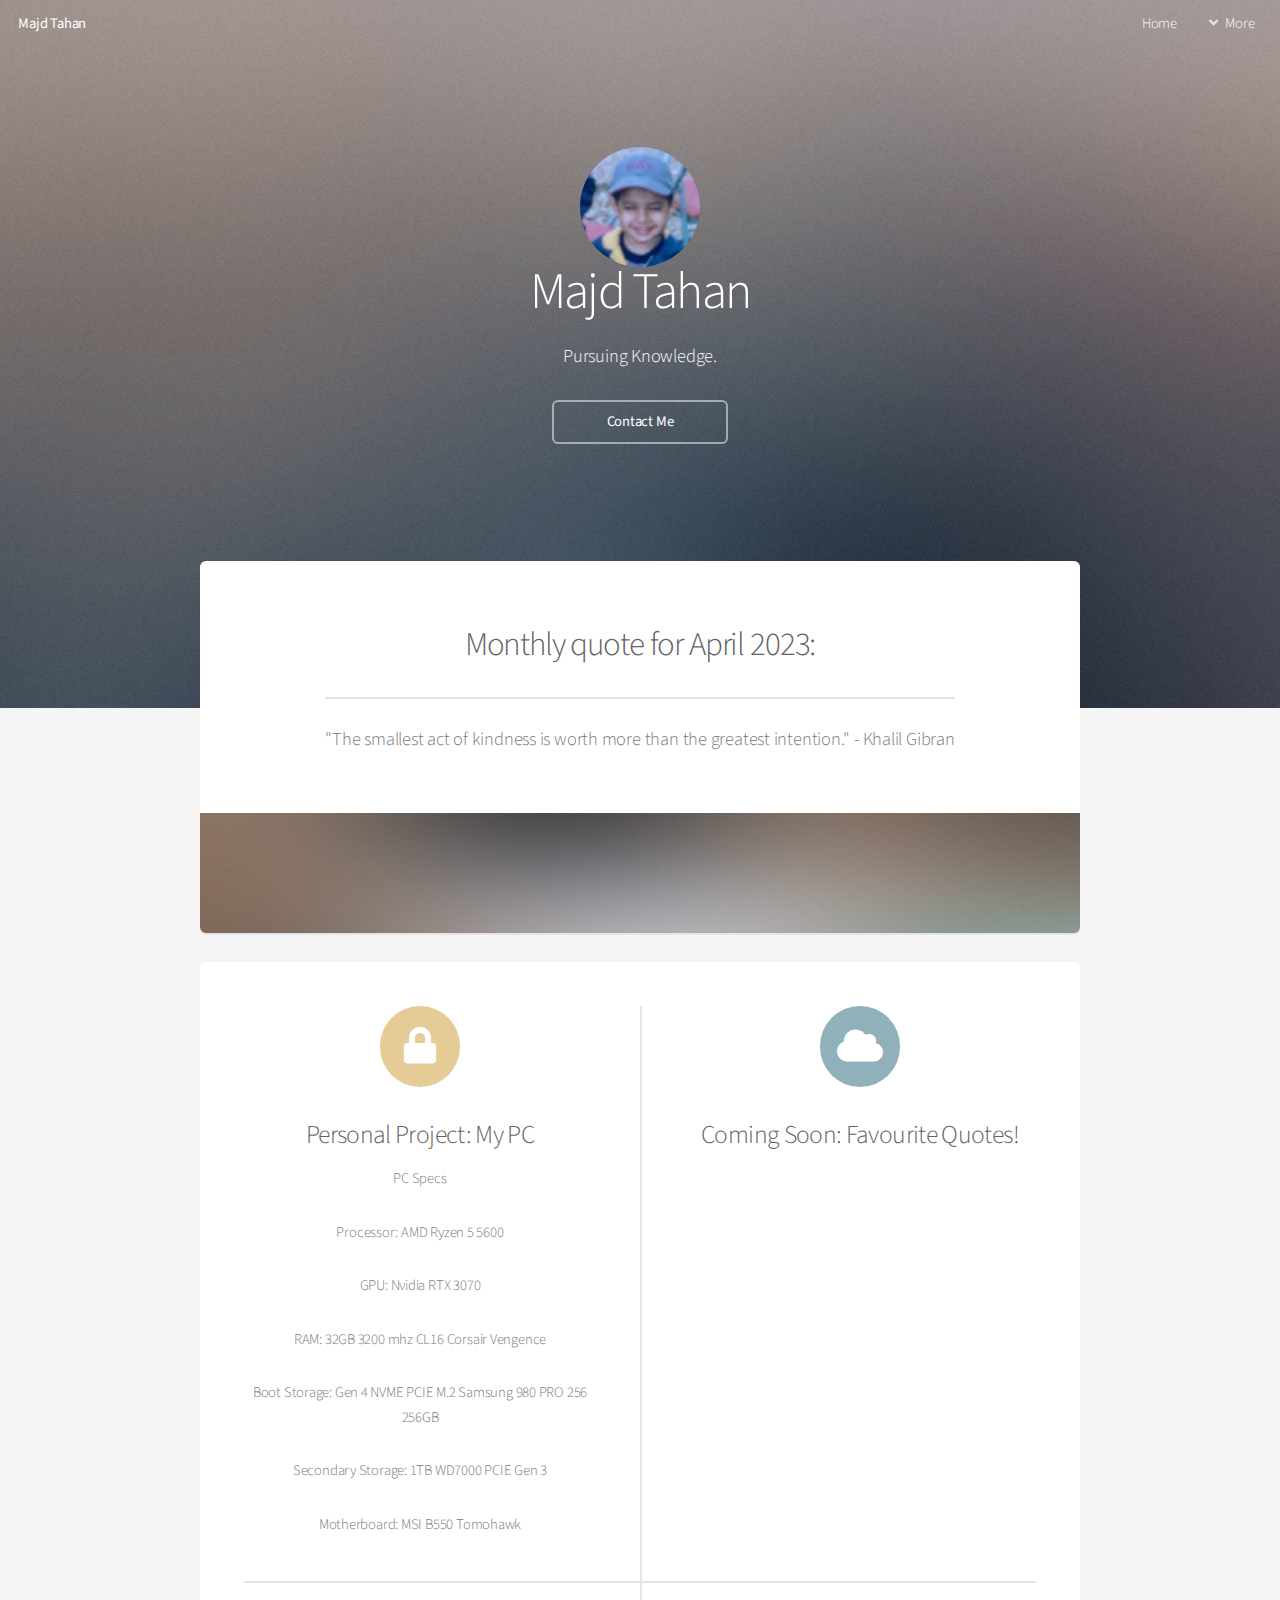
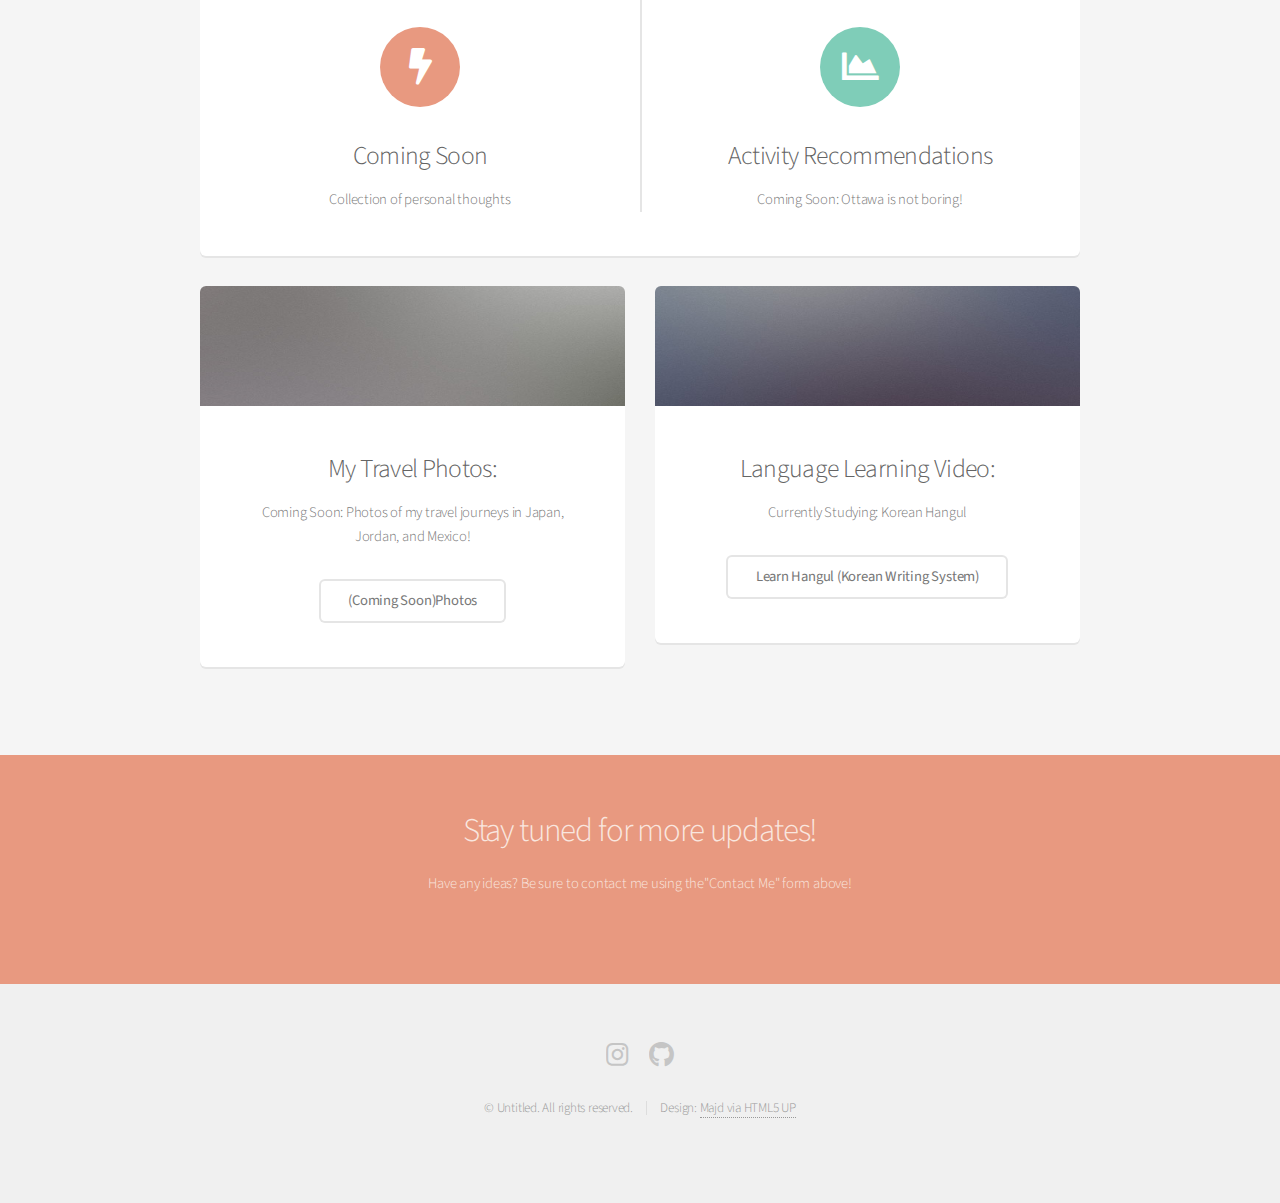
==== commit a0f1fc8b: "Updated for Accuracy." ====
--- a/index.html
+++ b/index.html
@@ -27,6 +27,7 @@
 									<li><a href="contact.html">Contact Form</a></li>
 									<li><a href="elements.html">Elements</a></li>
 									<li>
+										<!-- removing submenu. -->
 										<!-- <a href="#">Submenu</a>
 										<ul>
 											<li><a href="#">Option One</a></li>
@@ -123,7 +124,7 @@
 							<section class="box special">
 								<span class="image featured"><img src="images/pic03.jpg" alt="" /></span>
 								<h3>Language Learning Video:</h3>
-								<p>Currently Studying: Korean</p>
+								<p>Currently Studying: Korean Hangul</p>
 
 								<ul class="actions special">
 									<li><a href="https://www.youtube.com/watch?v=85qJXvyFrIc" class="button alt">Learn Hangul (Korean Writing System)</a></li>
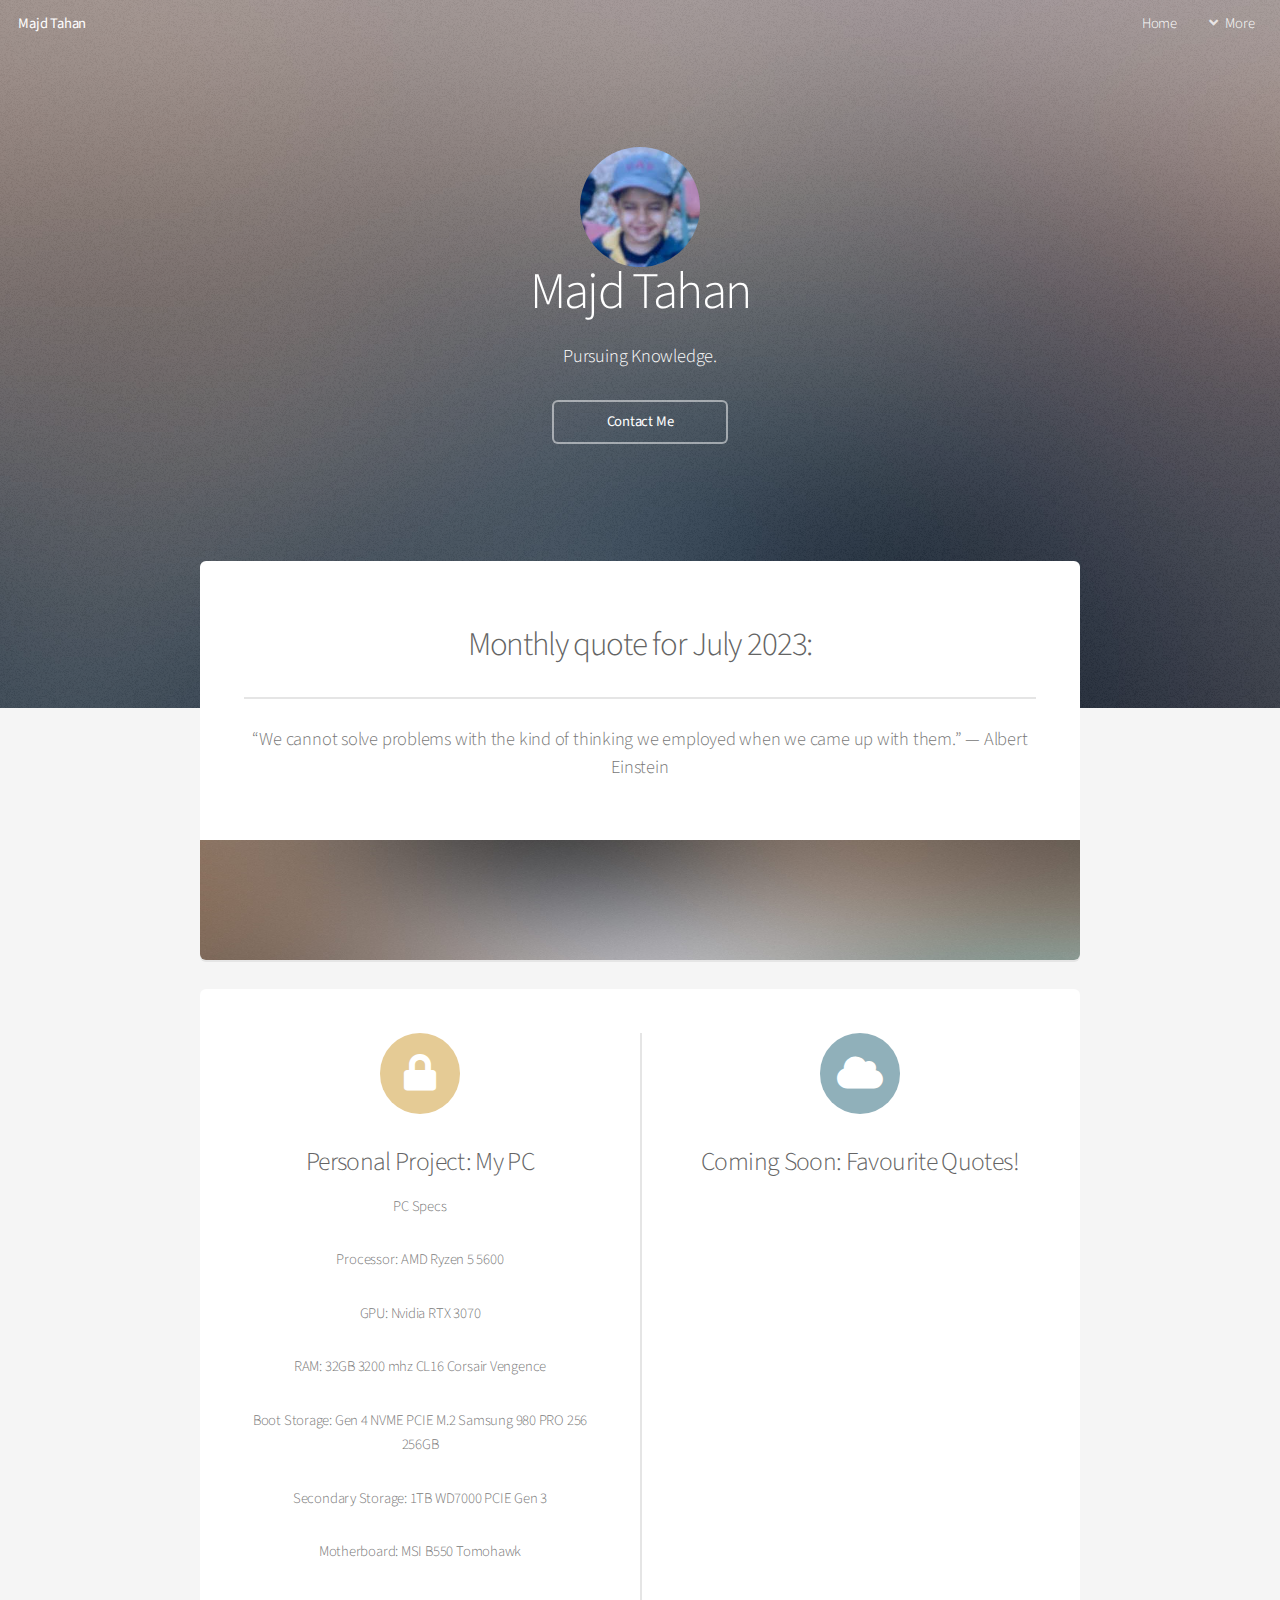
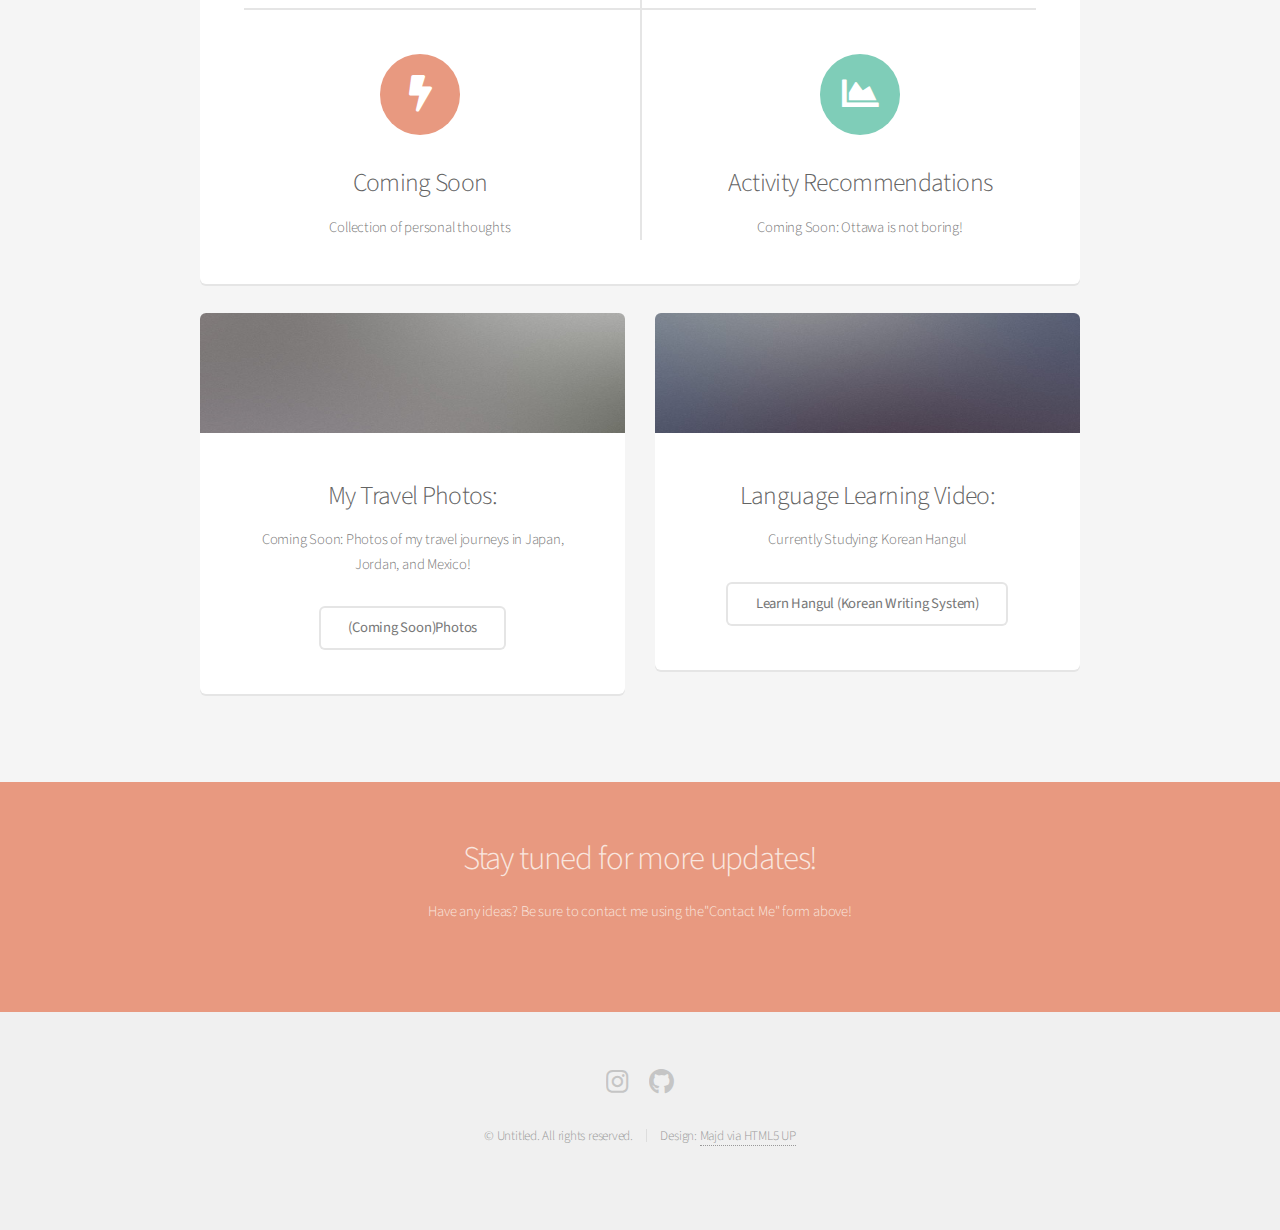
==== commit 8305e38d: "Updating for July 2023" ====
--- a/index.html
+++ b/index.html
@@ -25,7 +25,7 @@
 								<ul>
 									<li><a href="generic.html">Previous Quotes</a></li>
 									<li><a href="contact.html">Contact Form</a></li>
-									<li><a href="elements.html">Elements</a></li>
+									<li><a href="elements.html">Journeys</a></li>
 									<li>
 										<!-- removing submenu. -->
 										<!-- <a href="#">Submenu</a>
@@ -63,10 +63,10 @@
 
 					<section class="box special">
 						<header class="major">
-							<h2>Monthly quote for April 2023:
+							<h2>Monthly quote for July 2023:
 							<br />
 							</h2>
-							<p>"The smallest act of kindness is worth more than the greatest intention." - Khalil Gibran</p>
+							<p>“We cannot solve problems with the kind of thinking we employed when we came up with them.” — Albert Einstein</p>
 						</header>
 						<span class="image featured"><img src="images/pic01.jpg" /></span>
 					</section>
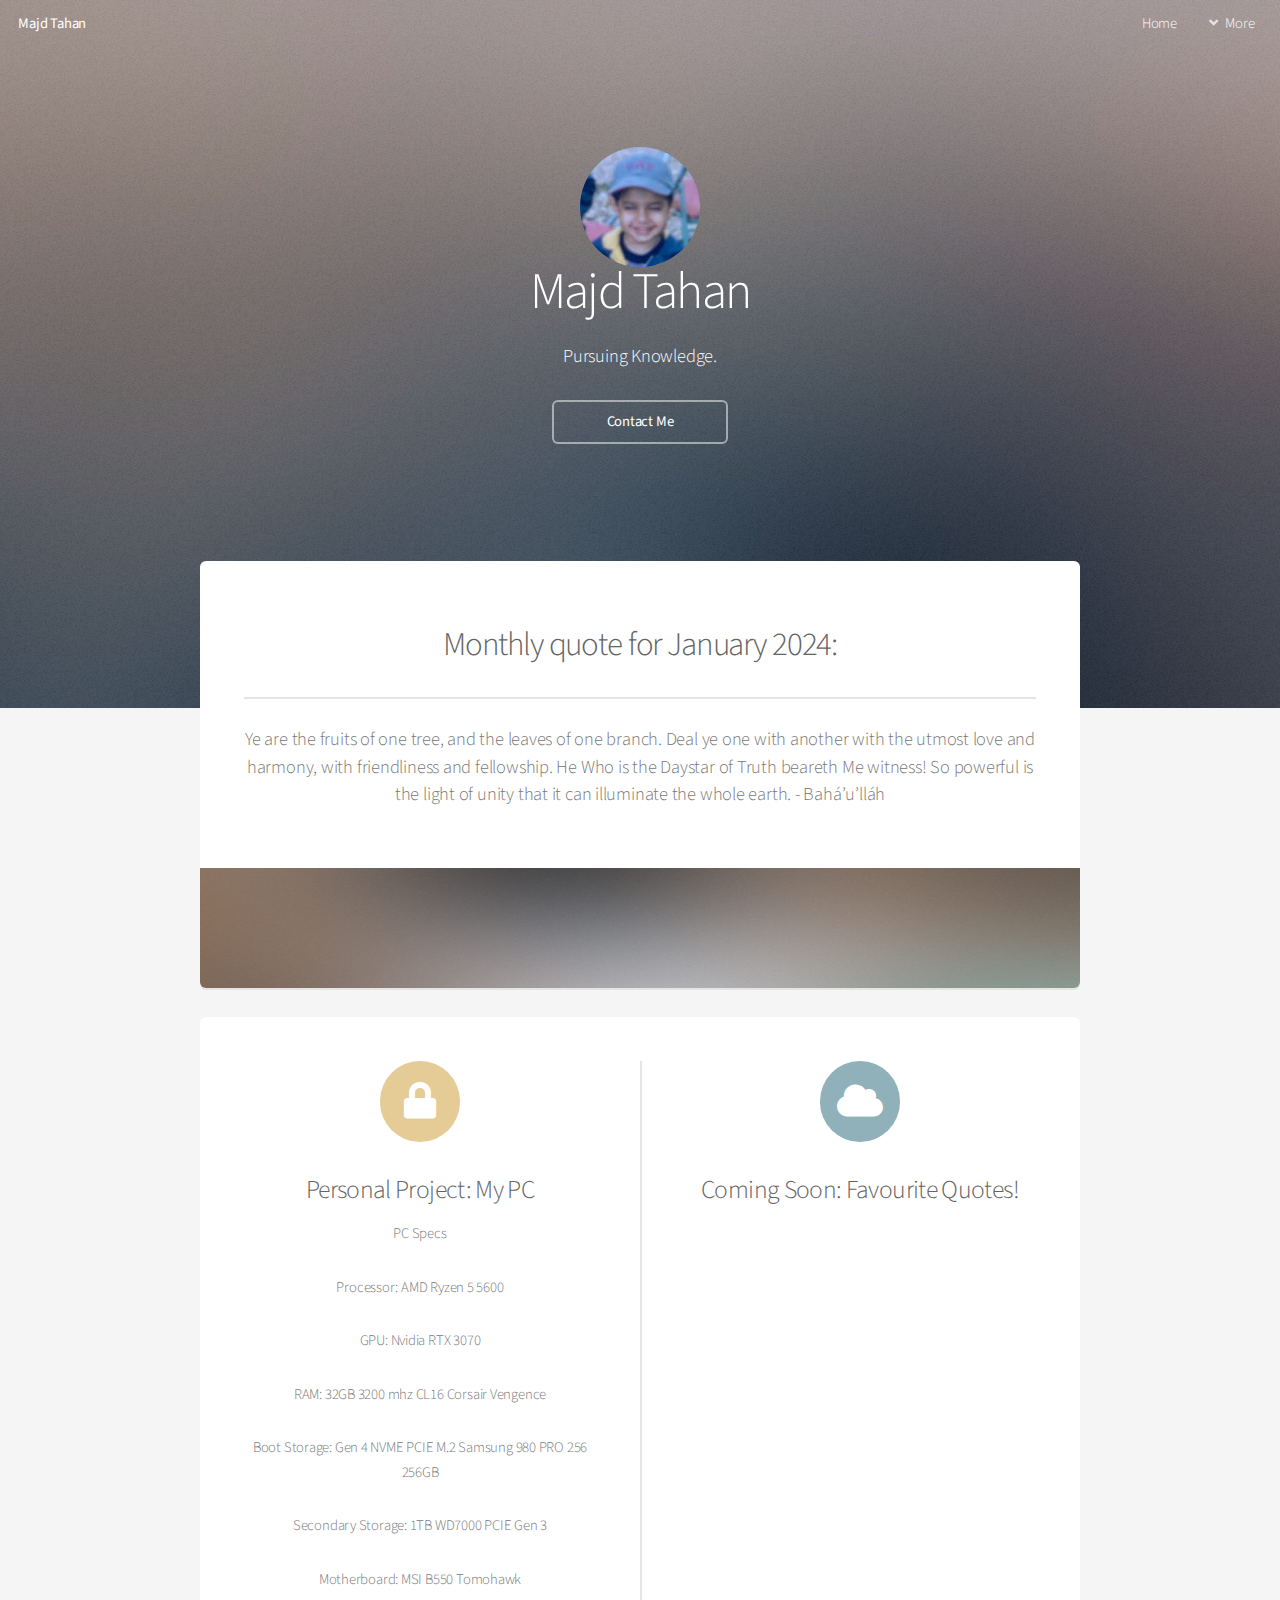
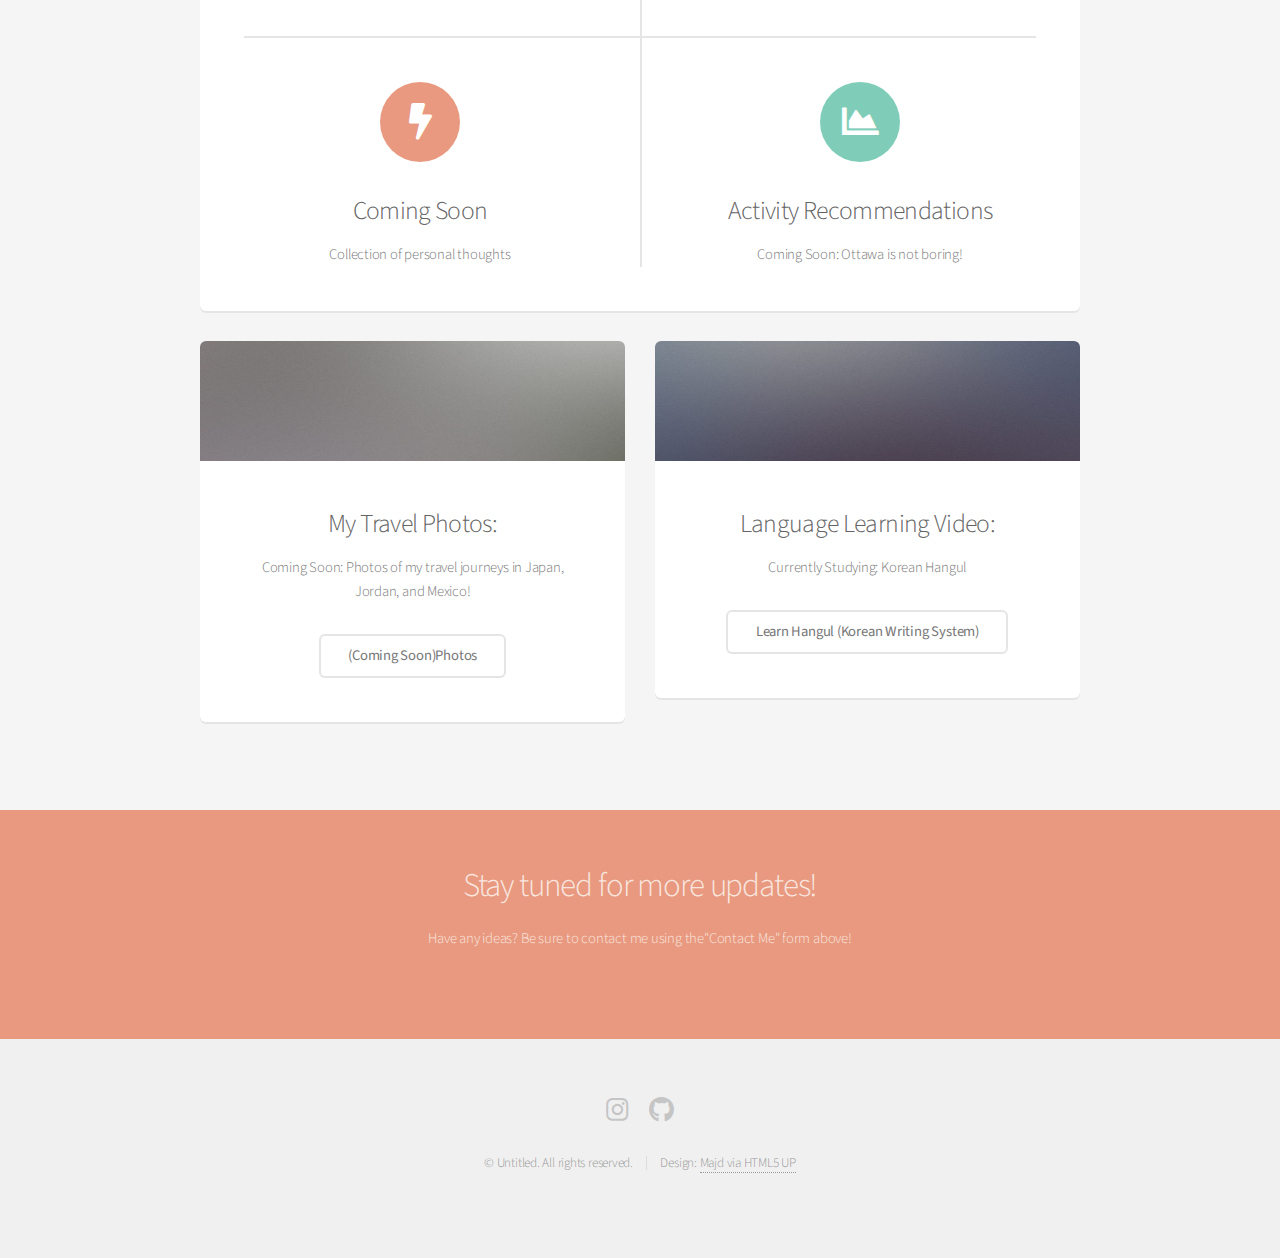
==== commit b06b60bc: "Majd" ====
--- a/index.html
+++ b/index.html
@@ -63,10 +63,14 @@
 
 					<section class="box special">
 						<header class="major">
-							<h2>Monthly quote for July 2023:
+							<!-- <h2>Monthly quote for July 2023:
 							<br />
 							</h2>
-							<p>“We cannot solve problems with the kind of thinking we employed when we came up with them.” — Albert Einstein</p>
+							<p>“We cannot solve problems with the kind of thinking we employed when we came up with them.” — Albert Einstein</p> -->
+							<h2>Monthly quote for January 2024:
+								<br />
+								</h2>
+								<p>Ye are the fruits of one tree, and the leaves of one branch. Deal ye one with another with the utmost love and harmony, with friendliness and fellowship. He Who is the Daystar of Truth beareth Me witness! So powerful is the light of unity that it can illuminate the whole earth. - Bahá’u’lláh</p>
 						</header>
 						<span class="image featured"><img src="images/pic01.jpg" /></span>
 					</section>
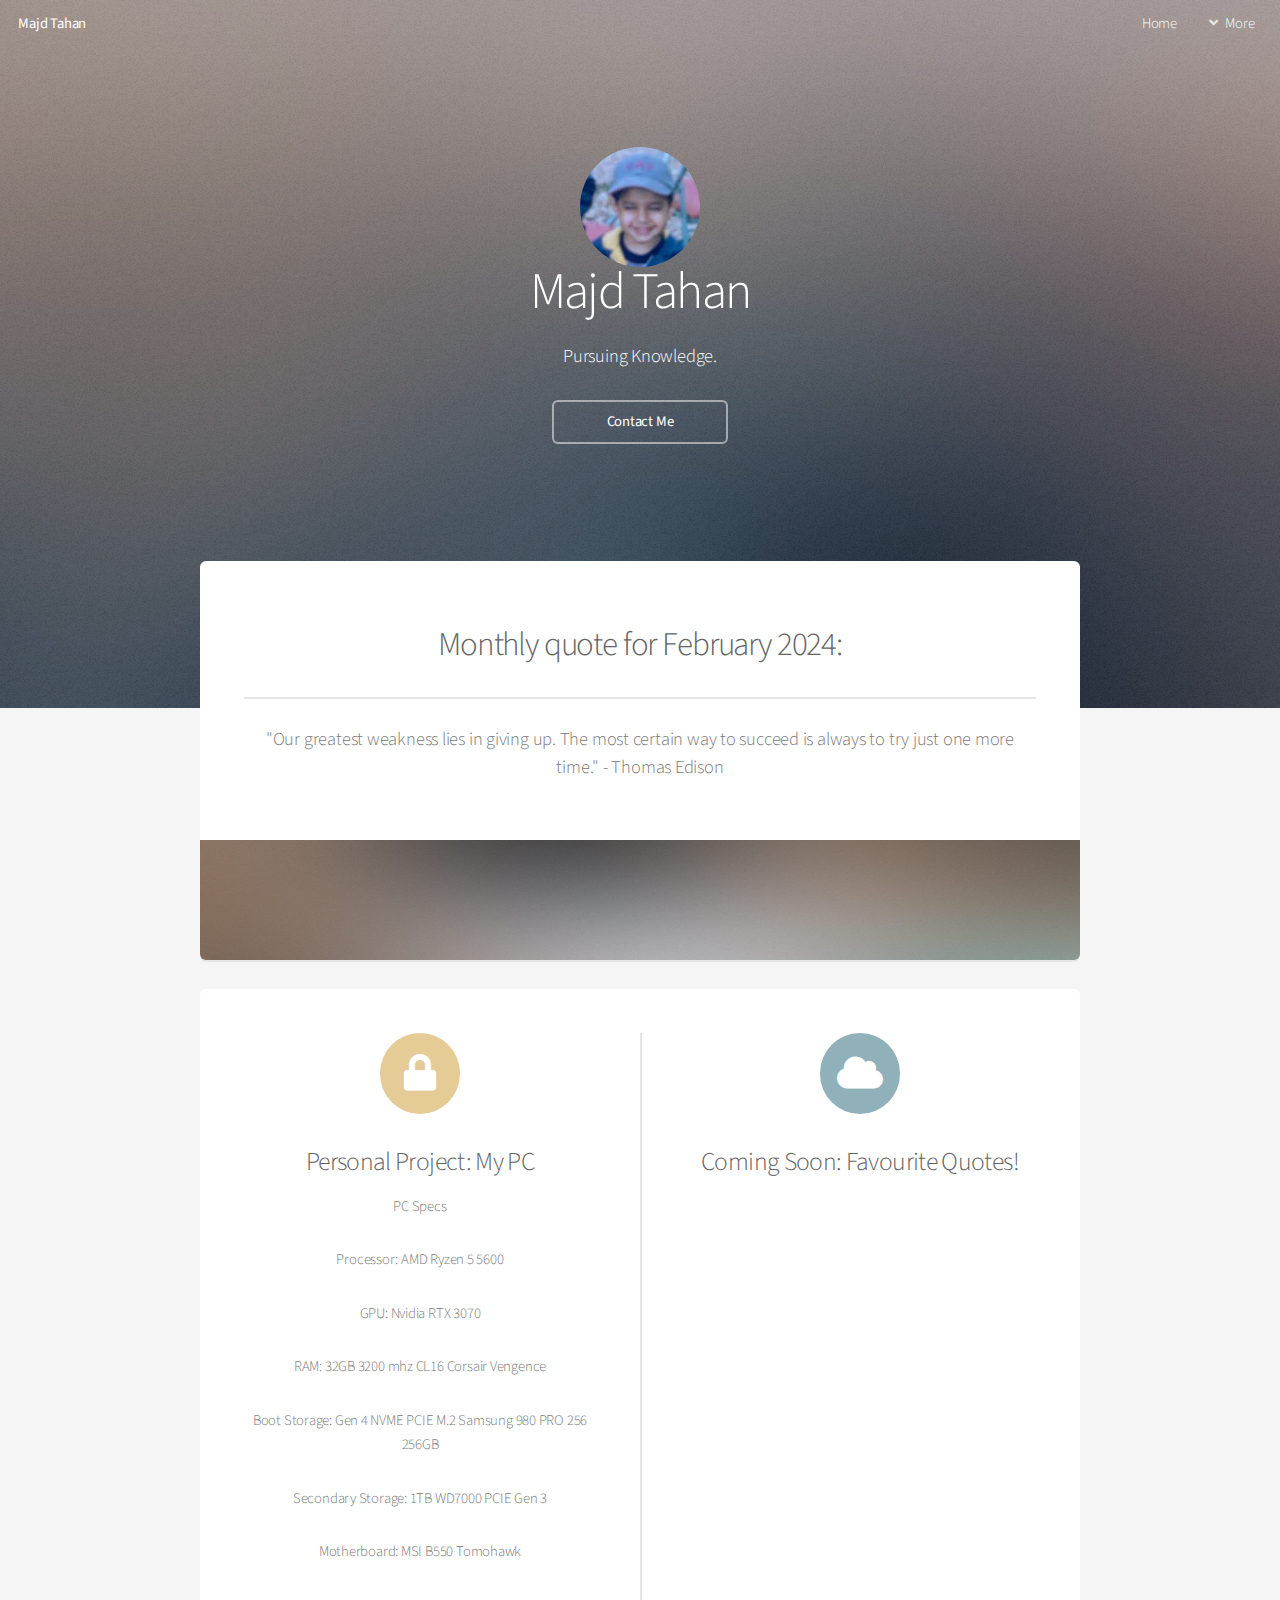
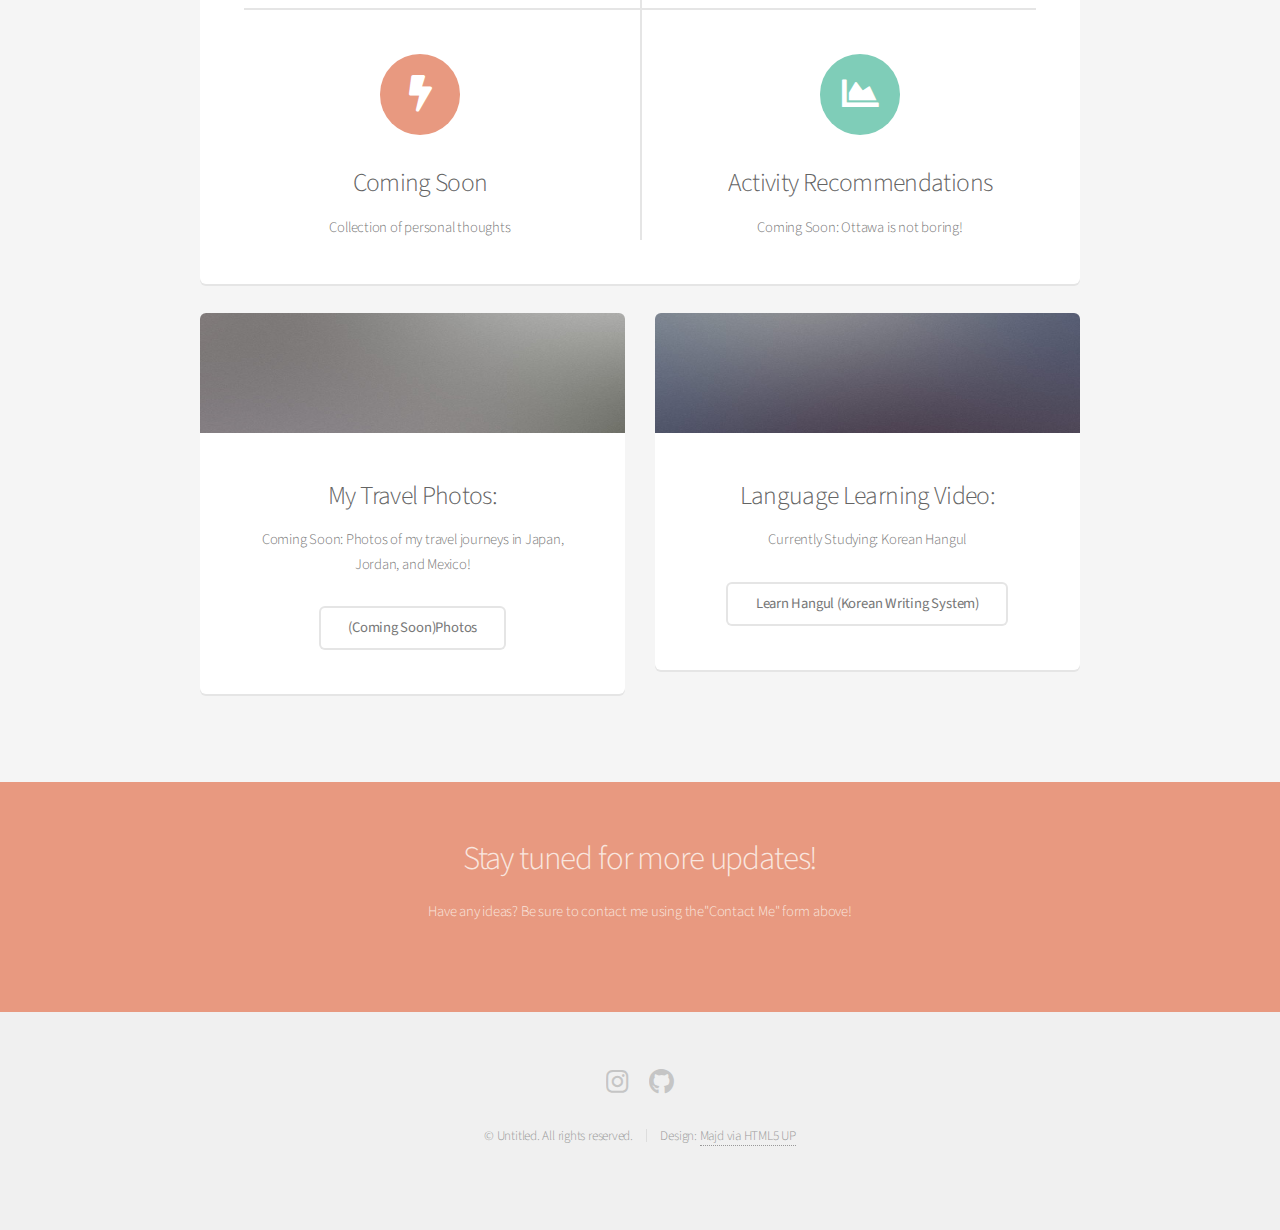
==== commit bc723ae1: "Majd" ====
--- a/index.html
+++ b/index.html
@@ -67,10 +67,10 @@
 							<br />
 							</h2>
 							<p>“We cannot solve problems with the kind of thinking we employed when we came up with them.” — Albert Einstein</p> -->
-							<h2>Monthly quote for January 2024:
+							<h2>Monthly quote for February 2024:
 								<br />
 								</h2>
-								<p>Ye are the fruits of one tree, and the leaves of one branch. Deal ye one with another with the utmost love and harmony, with friendliness and fellowship. He Who is the Daystar of Truth beareth Me witness! So powerful is the light of unity that it can illuminate the whole earth. - Bahá’u’lláh</p>
+								<p>"Our greatest weakness lies in giving up. The most certain way to succeed is always to try just one more time." - Thomas Edison</p>
 						</header>
 						<span class="image featured"><img src="images/pic01.jpg" /></span>
 					</section>
